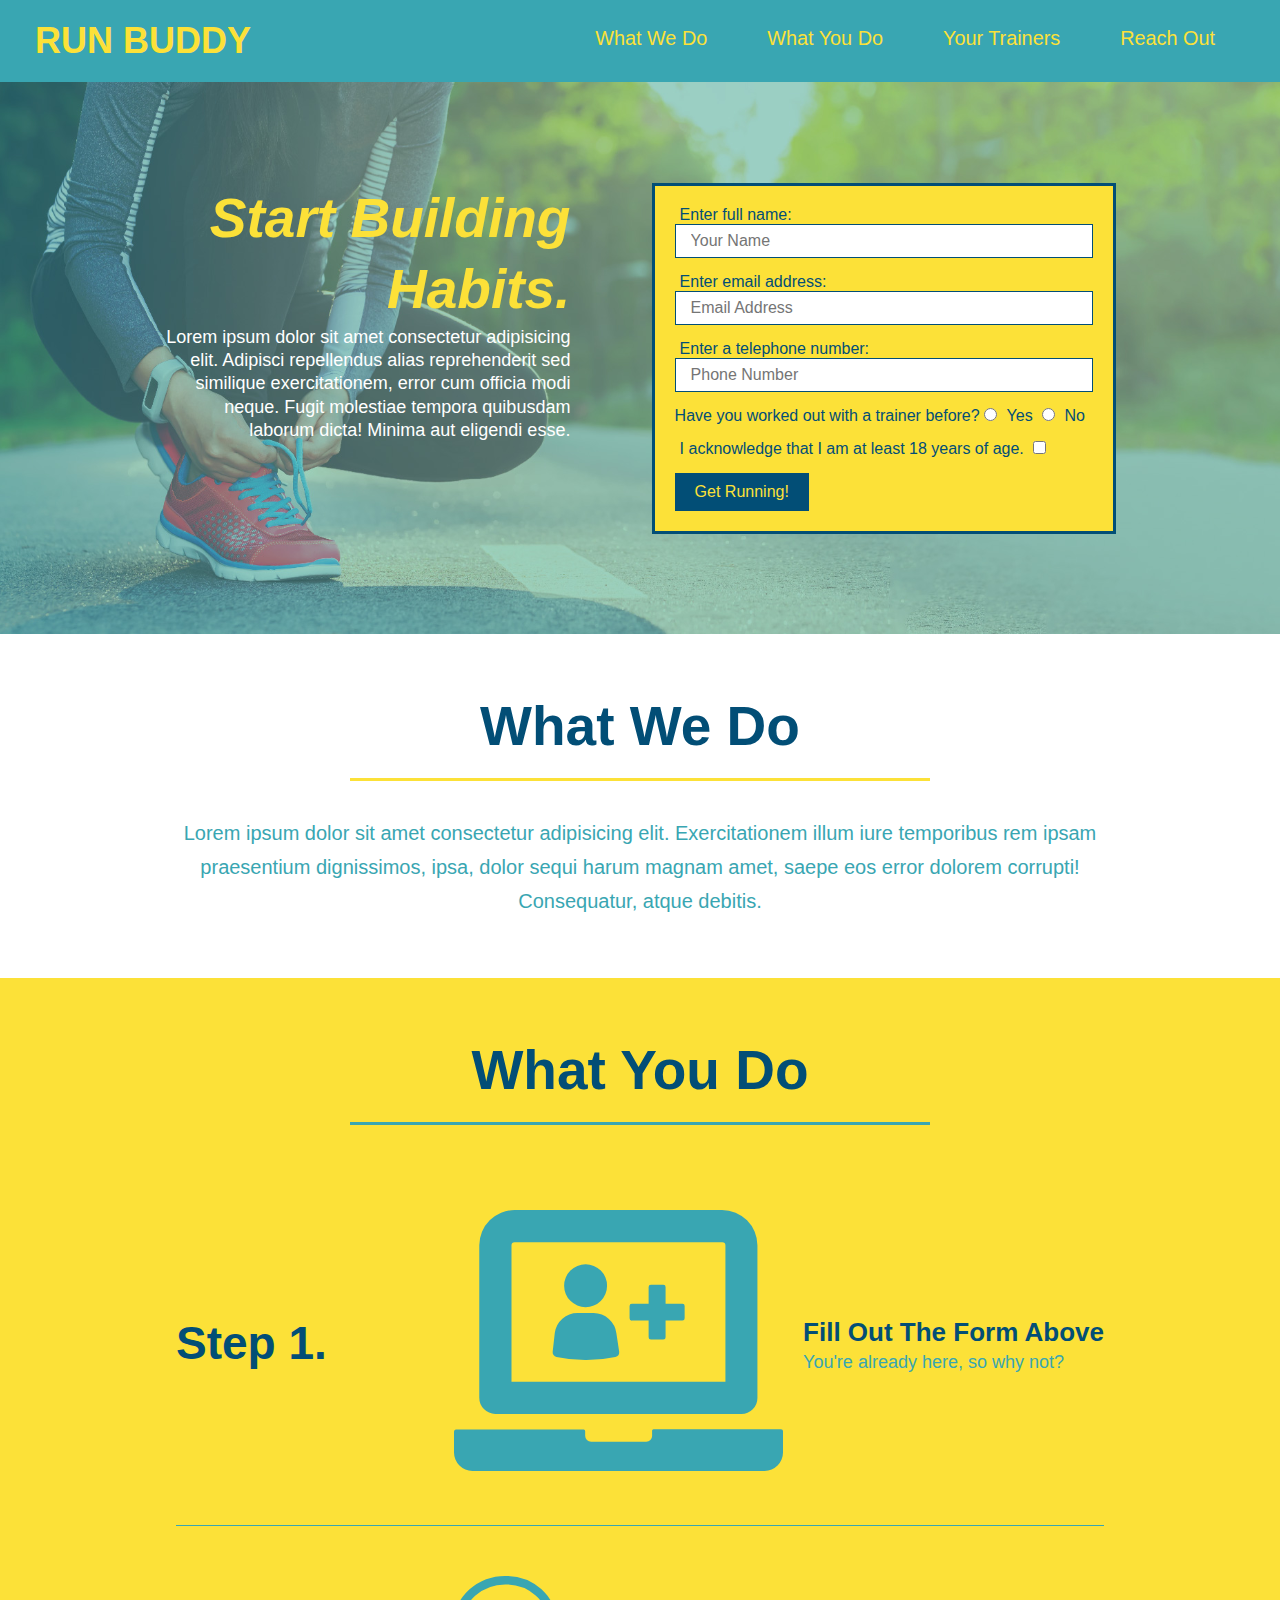
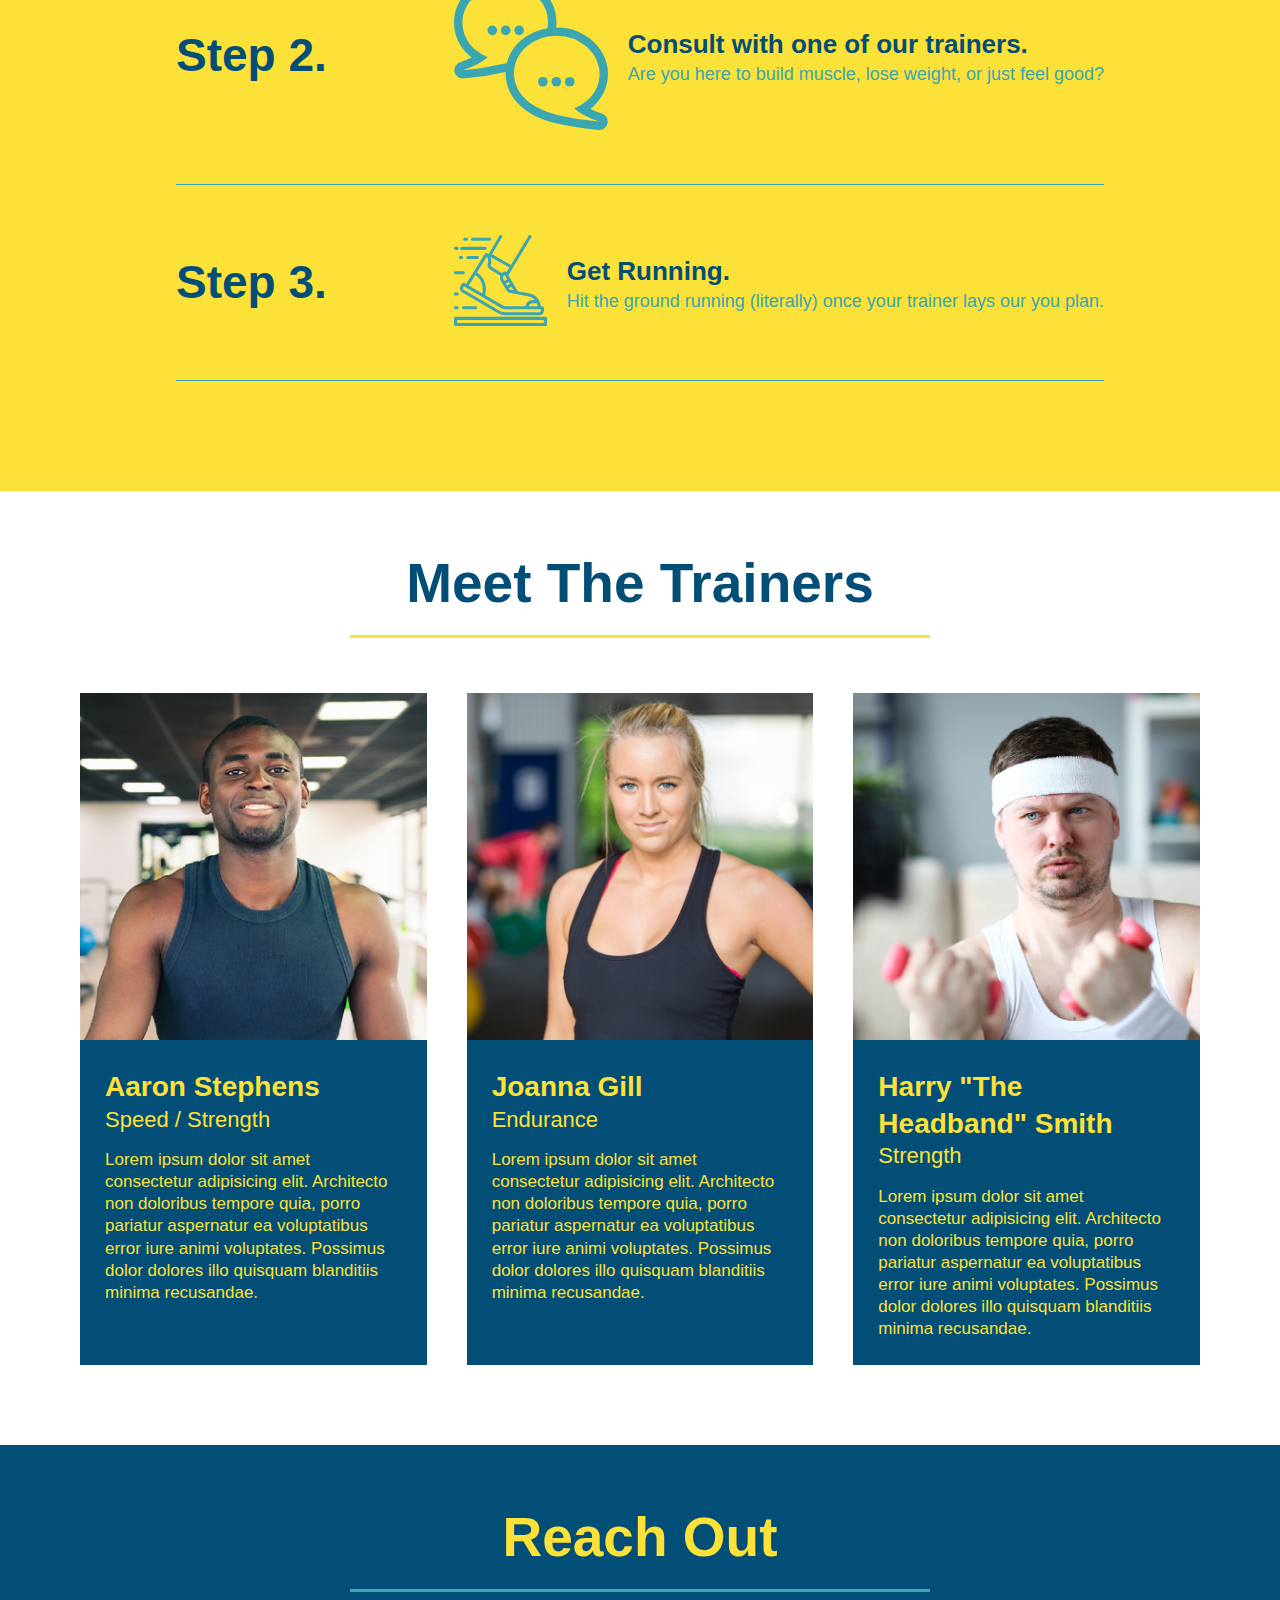
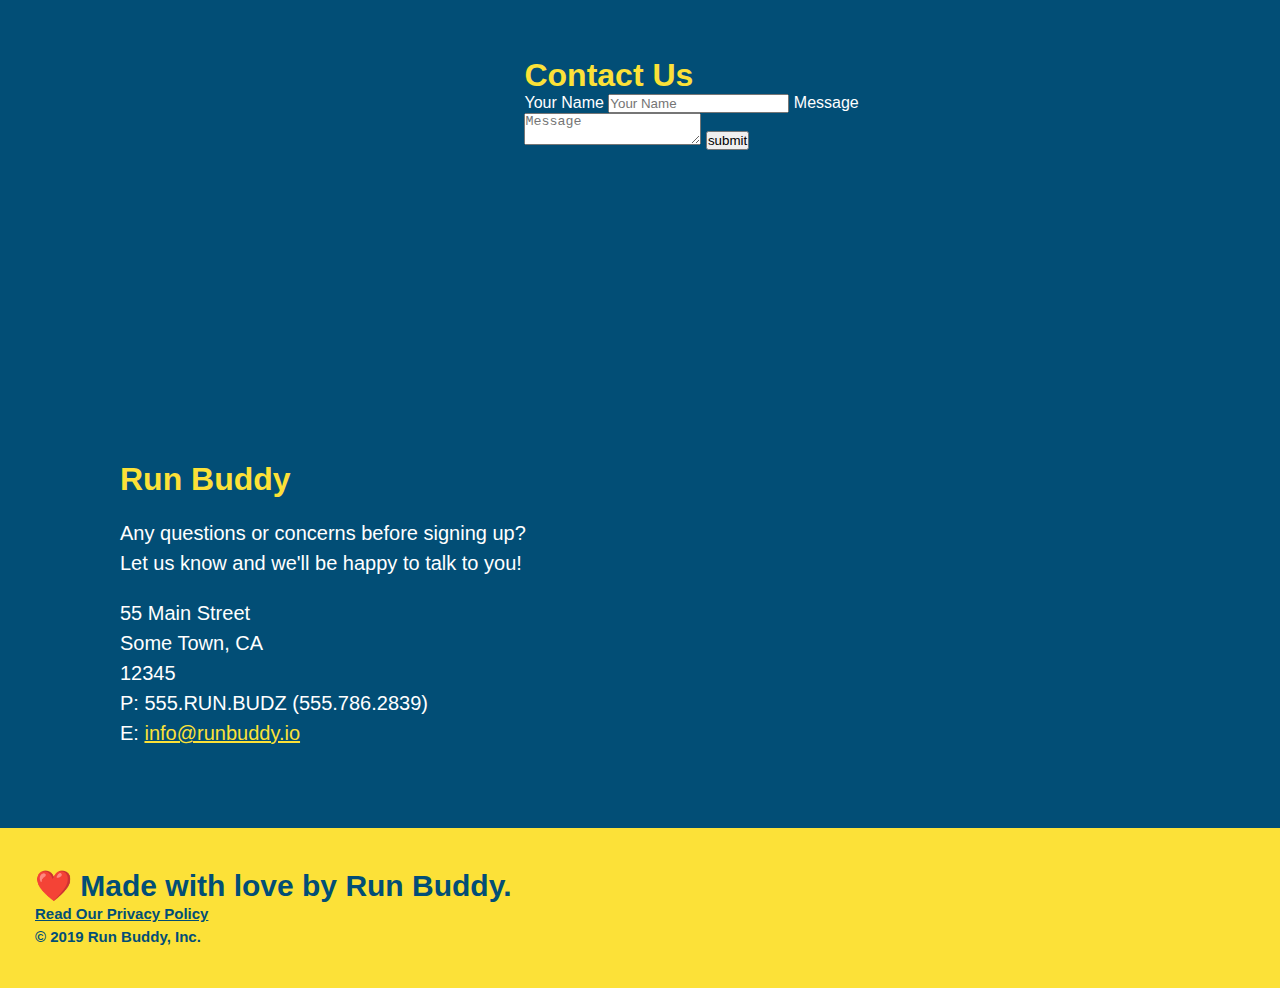
==== index.html @ 72c44dd0 "add flexbox to trainers" ====
<!DOCTYPE html>
<html lang="en">

<head>
    <link rel="stylesheet" href="./assets/css/style.css" />
    <meta charset="UTF-8" />
    <title>Run Buddy</title>
</head>

<body>
    <!-- navigation -->
    <header>
        <h1>
            <a href="/">RUN BUDDY</a>
        </h1>
        <nav>
            <!-- Unorderd list element -->
            <ul>
                <!-- List item elemtent -->
                <li>
                    <!-- Anchor element -->
                    <a href="#what-we-do">What We Do</a>
                </li>
                <li>
                    <a href="#what-you-do">What You Do</a>
                </li>
                <li>
                    <a href="#your-trainers">Your Trainers</a>
                </li>
                <li>
                    <a href="#reach-out">Reach Out</a>
                </li>
            </ul>
        </nav>
    </header>
    <!-- hero/jumbotron -->
    <section class="hero">
        <div class="hero-cta">
            <h2>Start Building Habits.</h2>
            <p>Lorem ipsum dolor sit amet consectetur adipisicing elit. Adipisci repellendus alias reprehenderit sed
                similique exercitationem, error cum officia modi neque. Fugit molestiae tempora quibusdam laborum dicta!
                Minima aut eligendi esse.</p>
        </div>
        <div class="hero-form">
        <form>
            <label for="name">Enter full name:</label>
            <input type="text" placeholder="Your Name" name="name" id="name" class="form-input">
            <label for="email">Enter email address:</label>
            <input type="email" placeholder="Email Address" name="email" id="email" class="form-input">
            <label for="phone">Enter a telephone number:</label>
            <input type="tel" placeholder="Phone Number" name="phone" id="phone" class="form-input">
            <p>
                Have you worked out with a trainer before?
                <input type="radio" name="trainer-confirm" id="trainer-yes">
                <label for="trainer-yes">Yes</label>
                <input type="radio" name="trainer-confirm" id="trainer-no">
                <label for="trainer-no">No</label>
            </p>
            <p>
                <label for="age-consent">
                    I acknowledge that I am at least 18 years of age.
                </label>
                <input type="checkbox" id="age-consent" name="age-consent">
            </p>
            <button type="submit">
                Get Running!
            </button>
        </form>
        </div>

    </section>
    <!-- end hero -->

    <!-- "what we do" section -->
    <section id="what-we-do" class="intro">
       <div class="flex-row"> 
        <h2 class="section-title primary-border">What We Do </h2>
    </div>
    <div class="flex-row">
        <p>
            Lorem ipsum dolor sit amet consectetur adipisicing elit. Exercitationem illum iure temporibus rem ipsam
            praesentium dignissimos, ipsa, dolor sequi harum magnam amet, saepe eos error dolorem corrupti! Consequatur,
            atque debitis.
        </p>
        </div>
    </section>

    <!-- "what you do" section -->
    <section id="what-you-do" class="steps">
        <div class="flex-row">
        <h2 class="section-title secondary-border">What You Do</h2>
    </div>
        <div class="step">
            <h3>Step 1.</h3>
            <div class="step-info"> 
                <div class="step-img">
                <img src="./assets/images/step-1.svg" alt="">  
                </div>
                <div class="step-text">
                    <h4>Fill Out The Form Above</h4>
                    <p>You're already here, so why not?</p>
                </div>
            </div>
        </div>
        <div class="step">
            <h3>Step 2.</h3>
            <div class="step-info"> 
                <div class="step-img">
                <img src="./assets/images/step-2.svg" alt="">  
                </div>
                <div class="step-text">
                    <h4>Consult with one of our trainers.</h4>
                    <p>Are you here to build muscle, lose weight, or just feel good?</p>
                </div>
            </div>
        </div>
        <div class="step">
            <h3>Step 3.</h3>
            <div class="step-info"> 
                <div class="step-img">
                <img src="./assets/images/step-3.svg" alt="">  
                </div>
                <div class="step-text">
                    <h4>Get Running.</h4>
                    <p>Hit the ground running (literally) once your trainer lays our you plan.</p>
                </div>
            </div>
        </div>
    </section>

    <!-- "meet the trainers" section -->
    <section id="your-trainers">
        <div class="flex-row">
        <h2 class="section-title primary-border">
            Meet The Trainers
        </h2>
     </div>
     <div class="trainers">
        <article class="trainer">
            <img src="./assets/images/trainer-1.jpg" alt="Aaron Stephens in his workout clothes, ready to pump iron.">
            <div class="trainer-bio">
                <h3 class="trainer-name">Aaron Stephens</h3>
                <h4 class="trainer-role">Speed / Strength</h4>
                <p>
                    Lorem ipsum dolor sit amet consectetur adipisicing elit. Architecto non doloribus tempore quia,
                    porro pariatur aspernatur ea voluptatibus error iure animi voluptates. Possimus dolor dolores illo
                    quisquam blanditiis minima recusandae.
                </p>
            </div>

        </article>
        <article class="trainer">
            <img src="./assets/images/trainer-2.jpg" alt="Joanna Gill cooling off after a workout.">
            <div class="trainer-bio">
                <h3 class="trainer-name">Joanna Gill</h3>
                <h4 class="trainer-role">Endurance</h4>
                <p>
                    Lorem ipsum dolor sit amet consectetur adipisicing elit. Architecto non doloribus tempore quia,
                    porro pariatur aspernatur ea voluptatibus error iure animi voluptates. Possimus dolor dolores illo
                    quisquam blanditiis minima recusandae.
                </p>
            </div>
        </article>
        <article class="trainer">
            <img src="./assets/images/trainer-3.jpg"
                alt="Harry Smith wearing a headband and lifting comically small pink weights.">
            <div class="trainer-bio">
                <h3 class="trainer-name">Harry "The Headband" Smith</h3>
                <h4 class="trainer-role">Strength</h4>
                <p>
                    Lorem ipsum dolor sit amet consectetur adipisicing elit. Architecto non doloribus tempore quia,
                    porro pariatur aspernatur ea voluptatibus error iure animi voluptates. Possimus dolor dolores illo
                    quisquam blanditiis minima recusandae.
                </p>
            </div>

        </article>
        </div>
    </section>

    <!-- "Reach Out" Section -->
    <section id="reach-out" class="contact">
        <div class="flex-row">
        <h2 class="section-title secondary-border"> Reach Out </h2>
        </div>
        <div class="contact-info">
            <iframe
                src="https://www.google.com/maps/embed?pb=!1m18!1m12!1m3!1d3923.063155731191!2d-118.36839963110032!3d34.22583350919204!2m3!1f0!2f0!3f0!3m2!1i1024!2i768!4f13.1!3m3!1m2!1s0x80c2946b8de477bf%3A0xb44c5536cdf8b899!2s10746%20New%20Haven%20St%2C%20Sun%20Valley%2C%20CA%2091352!5e0!3m2!1sen!2sus!4v1602183677340!5m2!1sen!2sus"
                frameborder="0" style="border:0;" allowfullscreen="">
            </iframe>
            <div class="contact-form">
                <h3>Contact Us</h3>
                <form>
                    <label for="contact-name">Your Name</label>
                    <input type="text" id="contact-name" placeholder="Your Name">

                    <label for="contact-message">Message</label>
                    <textarea  id="contact-message" placeholder="Message"></textarea>

                    <button type="submit">submit</button>
                </form>
            </div>
            <div>
                <h3>Run Buddy</h3>
                <p>Any questions or concerns before signing up? <br />
                    Let us know and we'll be happy to talk to you!
                </p>
                <address>
                    55 Main Street <br />
                    Some Town, CA <br />
                    12345 <br />
                    P: 555.RUN.BUDZ (555.786.2839)<br />
                    E: <a href="mailto:info@runbuddy.io">info@runbuddy.io</a>
                </address>
            </div>
        </div>
    </section>

    <!-- footer -->
    <footer>
        <h2>
            ❤️ Made with love by Run Buddy.
            <div>
                <a href="./privacy-policy.html">Read Our Privacy Policy</a><br />
                &copy; 2019 Run Buddy, Inc.
            </div>
        </h2>
    </footer>
</body>

</html>
---- assets/css/style.css ----
* {
    margin: 0;
    padding: 0;
    box-sizing: border-box;
}

body {
    /* more on this crazy alphanumerical value in a minute! */
    color: #39a6b2;
    font-family: Helvetica, Arial, sans-serif;
  }
  /* apply styles to <header> */
header {
    padding: 20px 35px;
    background-color: #39a6b2;
    display: flex;
    justify-content: space-between;
    flex-wrap: wrap;
  }
  header h1 {
    font-weight: bold;
    font-size: 36px;
    color: #fce138;
    margin: 0;
  }
  
  header a {
      text-decoration: none;
    color: #fce138;
  }
  header nav {
    margin: 7px 0;
  }
  header nav ul {
      display: flex;
      flex-wrap: wrap;
      justify-content: space-between;
      align-items: center;
      list-style: none;

  }

  header nav ul li a {
      margin: 0 30px;
      font-weight: lighter;
      font-size: 1.55vw;
  }

  footer {
      background: #fce138;
      width: 100%;
      padding: 40px 35px;
      display: flex;
      justify-content: space-between;
      flex-wrap: wrap;
  }

  footer h2 {
      color: #024e76;
      font-size: 30px;
      margin: 0;
  }

  footer div {
      line-height: 1.5;
      font-size: 15px;
  }

  footer a {
      color: #024e76;
  }

  section {
      padding: 60px;
  }

  .section-title {
      font-size: 55px;
      color: #024e76;
      border-bottom: 3px solid;
      padding-bottom: 20px;
      text-align: center;
      margin: 0 auto 35px auto;
      width: 50%;
  }

  .primary-border {
      border-color: #fce138;
  }

  .secondary-border {
      border-color: #39a6b2;
  }

  /* Hero Style Start */
  .hero {
      background-image: url("../images/hero-bg.jpg");
      background-size: cover;
      background-position: center;
      display: flex;
      justify-content: center;
      flex-wrap: wrap;
      
  }
  .hero-cta {
      width: 35%;
      text-align: right;
      margin: 3.5%;
      color: #fff;
      font-size: 18px;
      line-height: 1.3;

}
.hero-cta h2 {
    font-style: italic;
    font-size: 55px;
    color: #fce138;
}
  .hero-form {
      color: #024e76;
      background-color: #fce138;
      padding: 20px;
      border: solid 3px #024e76;
      width: 40%;
      margin: 3.5%;
    
  }

  .hero-form h3 {
    font-size: 24px;
    margin: 0;
}

    .hero-form p { 
        margin: 5px 0 15px 0;

}

    .form-input {
        border: 1px solid #024e76;
        display: block;
        padding: 7px 15px;
        font-size: 16px;
        color: #024e76;
        width: 100%;
        margin-bottom: 15px;
    }

        .hero-form label {
            margin: 0 5px;
        }

        .hero-form button {
            color: #fce138;
            background-color: #024e76;
            border: none;
            padding: 10px 20px;
            font-size: 16px;
        }
  /* Hero Style End */

  /* Intro Style Start */


 .intro p {
     line-height: 1.7;
     color: #39a6b2;
     width: 80%;
     font-size: 20px;
     margin: 0 auto;
     text-align: center;
 }

 /* Intro Style End */
 /* Steps Style Start */

 .step {
     margin: 50px auto;
     padding-bottom: 50px;
     width: 80%;
     border-bottom: 1px solid #39a6b2;
     display: flex;
     flex-wrap: wrap;
     align-items: center;
     justify-content: space-between;
 }


 .steps {
     background: #fce138;
 }


 .step h3 {
     color: #024e76;
     font-size: 46px;
     flex: 1 30%;
 }

 .step-info {
     flex: 2 70%;
     display: flex;
     flex-wrap: wrap;
     align-items: center;
 }

 .step-img {
     flex: 1 12%;
     margin-right: 20px;
 }

 .step-img img {
     max-width: 100%;
 }

 .step-text p {
     color: #39a6b2;
     font-size: 18px;
     flex: 12;
 }

 .step-text h4 {
     font-size: 26px;
     line-height: 1.5;
     color: #024e76;
 }

 /* Trainers Style Start */
 
 .trainers {
     width: 100%;
     margin: 0 auto;
     display: flex;
     flex-wrap: wrap;
     justify-content: space-around;
 }
 .trainer {
     margin: 20px;
     background: #024e76;
     color: #fce138;
     flex: 1;
 }

 .trainer img {
     width: 100%;
     overflow: auto;
 }

 .trainer-bio {
     padding: 25px;
     overflow: auto;
     line-height: 1.3;

 }

 .trainer-bio h3 {
     font-size: 28px;

 }

 .trainer-bio h4 {
     font-weight: lighter;
     font-size: 22px;
     margin-bottom: 15px;
 }

 .trainer-bio p {
     font-size: 17px;
 }
/* Trainer End */
 /* Contact Info Start */

 .contact {
     background: #024e76;
 }

 .contact h2 {
     color: #fce138;
 }

 .contact-info iframe {
    width: 400px;
    height: 400px;
  }
  
  .contact-info div {
    width: 410px;
    display: inline-block;
    vertical-align: top;
    text-align: left;
    margin: 30px 0 0 60px;
    color: white;
  }

  .contact-info h3 {
    color: #fce138;
    font-size: 32px;
  }
  
  .contact-info p, .contact-info address {
    margin: 20px 0;
    line-height: 1.5;
    font-size: 20px;
    font-style: normal;
  }
  
  .contact-info a {
    color: #fce138;
  }
  
/* Contact Style End */


.text-left {
    text-align: left;
}

.text-right {
    text-align: right;
}

.flex-row {
    display: flex;
}
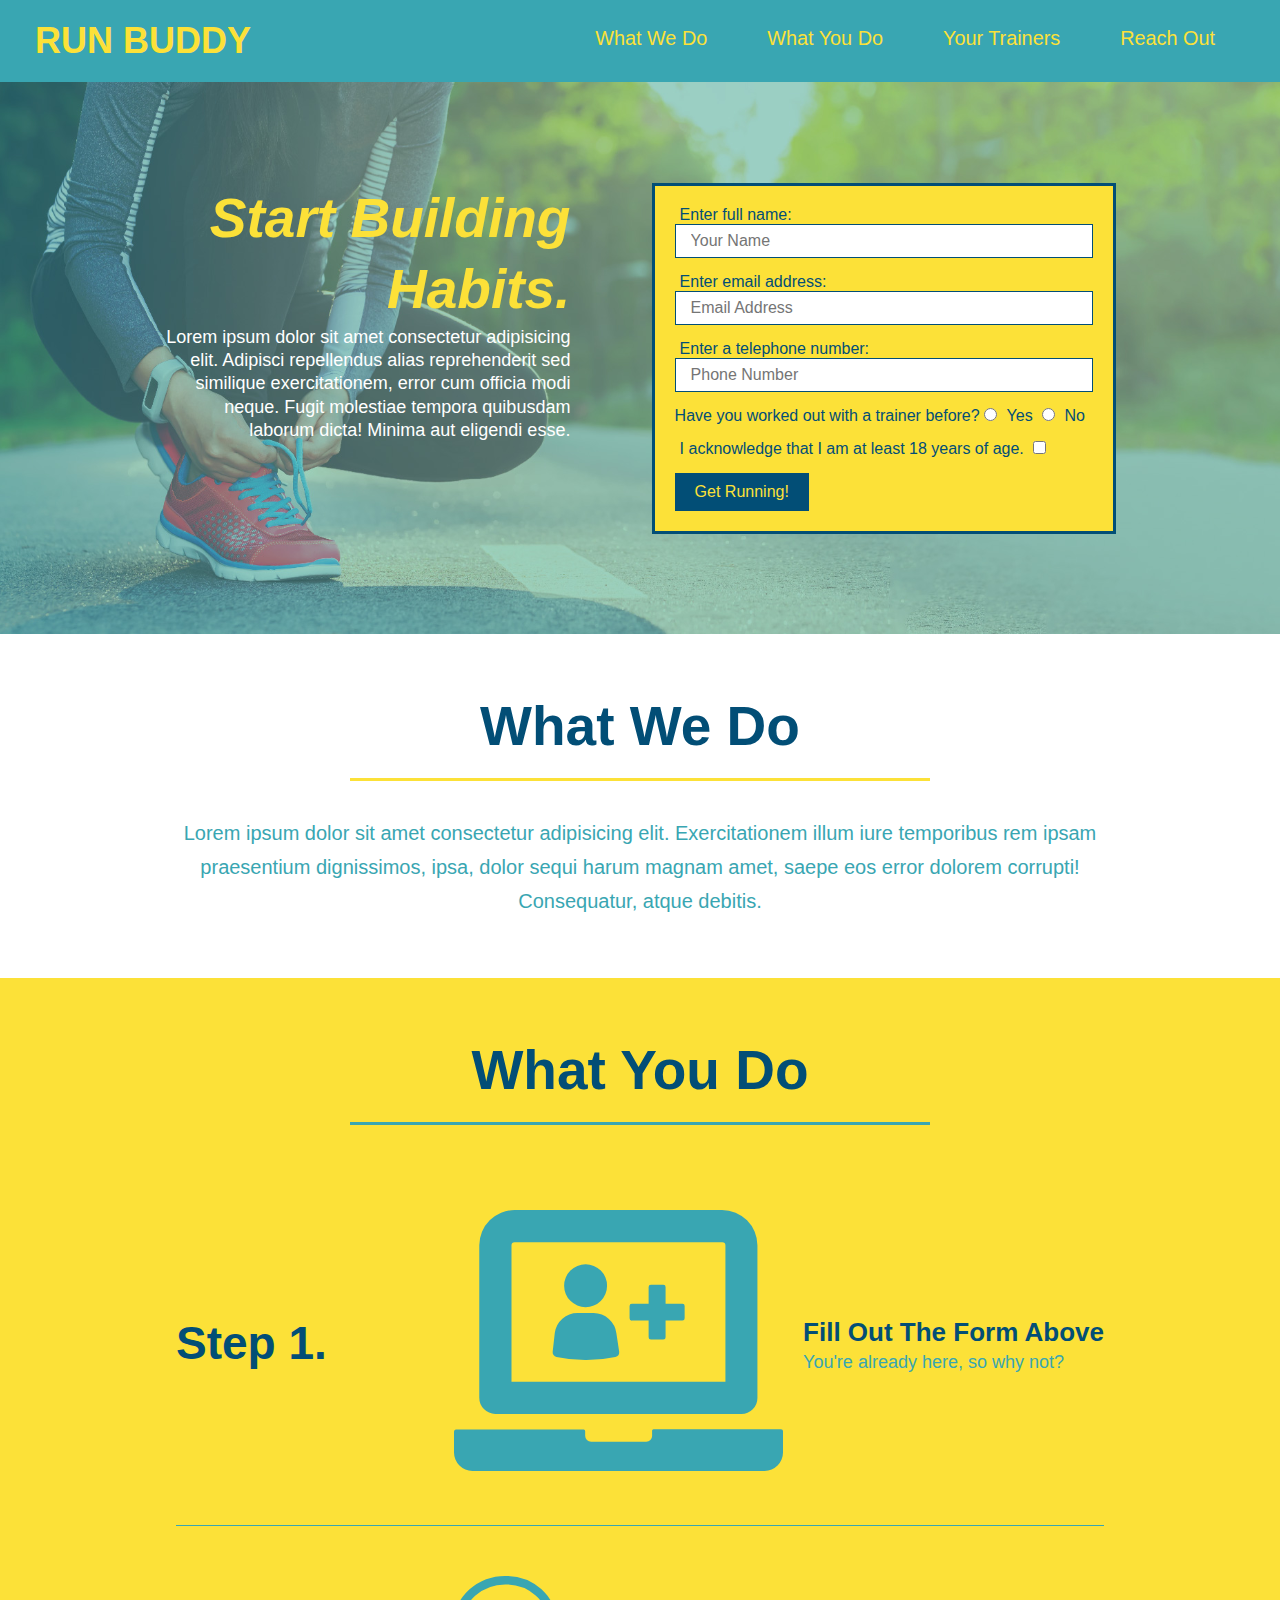
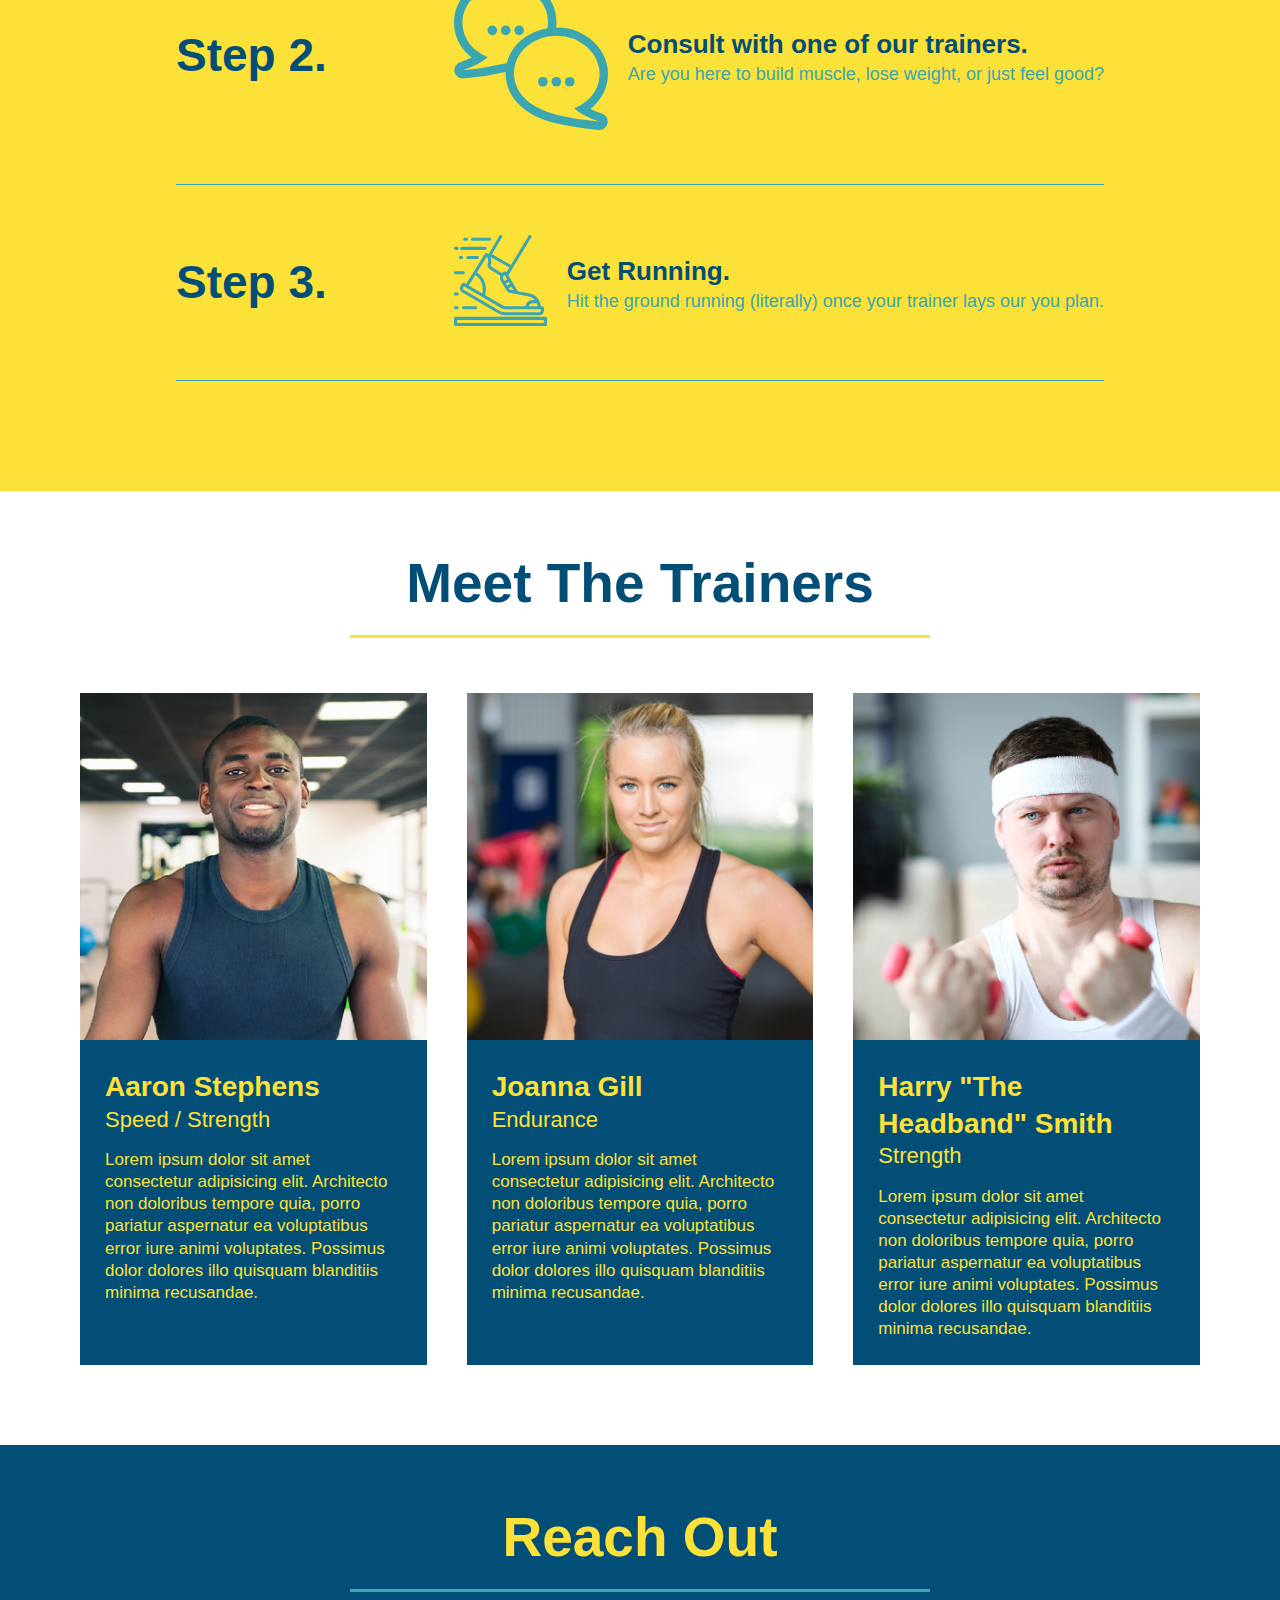
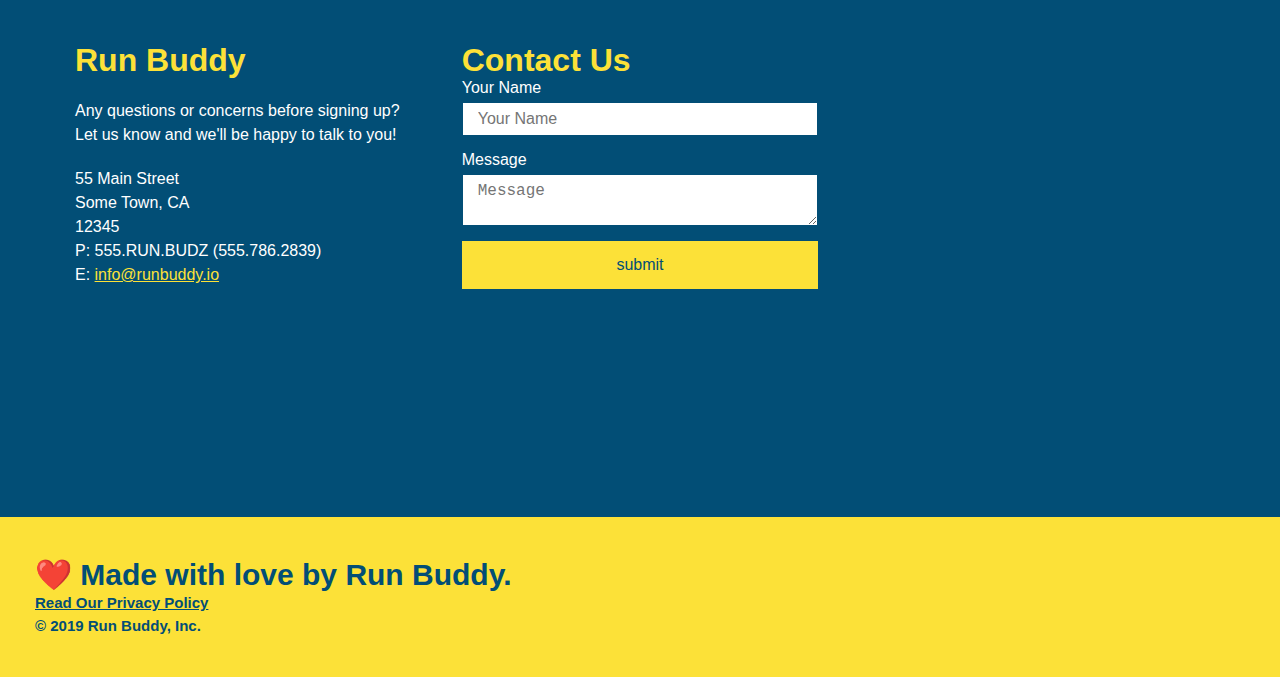
==== commit f5f3988f: "add flexbox to reach out section" ====
--- a/index.html
+++ b/index.html
@@ -42,30 +42,30 @@
                 Minima aut eligendi esse.</p>
         </div>
         <div class="hero-form">
-        <form>
-            <label for="name">Enter full name:</label>
-            <input type="text" placeholder="Your Name" name="name" id="name" class="form-input">
-            <label for="email">Enter email address:</label>
-            <input type="email" placeholder="Email Address" name="email" id="email" class="form-input">
-            <label for="phone">Enter a telephone number:</label>
-            <input type="tel" placeholder="Phone Number" name="phone" id="phone" class="form-input">
-            <p>
-                Have you worked out with a trainer before?
-                <input type="radio" name="trainer-confirm" id="trainer-yes">
-                <label for="trainer-yes">Yes</label>
-                <input type="radio" name="trainer-confirm" id="trainer-no">
-                <label for="trainer-no">No</label>
-            </p>
-            <p>
-                <label for="age-consent">
-                    I acknowledge that I am at least 18 years of age.
-                </label>
-                <input type="checkbox" id="age-consent" name="age-consent">
-            </p>
-            <button type="submit">
-                Get Running!
-            </button>
-        </form>
+            <form>
+                <label for="name">Enter full name:</label>
+                <input type="text" placeholder="Your Name" name="name" id="name" class="form-input">
+                <label for="email">Enter email address:</label>
+                <input type="email" placeholder="Email Address" name="email" id="email" class="form-input">
+                <label for="phone">Enter a telephone number:</label>
+                <input type="tel" placeholder="Phone Number" name="phone" id="phone" class="form-input">
+                <p>
+                    Have you worked out with a trainer before?
+                    <input type="radio" name="trainer-confirm" id="trainer-yes">
+                    <label for="trainer-yes">Yes</label>
+                    <input type="radio" name="trainer-confirm" id="trainer-no">
+                    <label for="trainer-no">No</label>
+                </p>
+                <p>
+                    <label for="age-consent">
+                        I acknowledge that I am at least 18 years of age.
+                    </label>
+                    <input type="checkbox" id="age-consent" name="age-consent">
+                </p>
+                <button type="submit">
+                    Get Running!
+                </button>
+            </form>
         </div>
 
     </section>
@@ -73,28 +73,29 @@
 
     <!-- "what we do" section -->
     <section id="what-we-do" class="intro">
-       <div class="flex-row"> 
-        <h2 class="section-title primary-border">What We Do </h2>
-    </div>
-    <div class="flex-row">
-        <p>
-            Lorem ipsum dolor sit amet consectetur adipisicing elit. Exercitationem illum iure temporibus rem ipsam
-            praesentium dignissimos, ipsa, dolor sequi harum magnam amet, saepe eos error dolorem corrupti! Consequatur,
-            atque debitis.
-        </p>
+        <div class="flex-row">
+            <h2 class="section-title primary-border">What We Do </h2>
+        </div>
+        <div class="flex-row">
+            <p>
+                Lorem ipsum dolor sit amet consectetur adipisicing elit. Exercitationem illum iure temporibus rem ipsam
+                praesentium dignissimos, ipsa, dolor sequi harum magnam amet, saepe eos error dolorem corrupti!
+                Consequatur,
+                atque debitis.
+            </p>
         </div>
     </section>
 
     <!-- "what you do" section -->
     <section id="what-you-do" class="steps">
         <div class="flex-row">
-        <h2 class="section-title secondary-border">What You Do</h2>
-    </div>
+            <h2 class="section-title secondary-border">What You Do</h2>
+        </div>
         <div class="step">
             <h3>Step 1.</h3>
-            <div class="step-info"> 
+            <div class="step-info">
                 <div class="step-img">
-                <img src="./assets/images/step-1.svg" alt="">  
+                    <img src="./assets/images/step-1.svg" alt="">
                 </div>
                 <div class="step-text">
                     <h4>Fill Out The Form Above</h4>
@@ -104,9 +105,9 @@
         </div>
         <div class="step">
             <h3>Step 2.</h3>
-            <div class="step-info"> 
+            <div class="step-info">
                 <div class="step-img">
-                <img src="./assets/images/step-2.svg" alt="">  
+                    <img src="./assets/images/step-2.svg" alt="">
                 </div>
                 <div class="step-text">
                     <h4>Consult with one of our trainers.</h4>
@@ -116,9 +117,9 @@
         </div>
         <div class="step">
             <h3>Step 3.</h3>
-            <div class="step-info"> 
+            <div class="step-info">
                 <div class="step-img">
-                <img src="./assets/images/step-3.svg" alt="">  
+                    <img src="./assets/images/step-3.svg" alt="">
                 </div>
                 <div class="step-text">
                     <h4>Get Running.</h4>
@@ -131,75 +132,63 @@
     <!-- "meet the trainers" section -->
     <section id="your-trainers">
         <div class="flex-row">
-        <h2 class="section-title primary-border">
-            Meet The Trainers
-        </h2>
-     </div>
-     <div class="trainers">
-        <article class="trainer">
-            <img src="./assets/images/trainer-1.jpg" alt="Aaron Stephens in his workout clothes, ready to pump iron.">
-            <div class="trainer-bio">
-                <h3 class="trainer-name">Aaron Stephens</h3>
-                <h4 class="trainer-role">Speed / Strength</h4>
-                <p>
-                    Lorem ipsum dolor sit amet consectetur adipisicing elit. Architecto non doloribus tempore quia,
-                    porro pariatur aspernatur ea voluptatibus error iure animi voluptates. Possimus dolor dolores illo
-                    quisquam blanditiis minima recusandae.
-                </p>
-            </div>
-
-        </article>
-        <article class="trainer">
-            <img src="./assets/images/trainer-2.jpg" alt="Joanna Gill cooling off after a workout.">
-            <div class="trainer-bio">
-                <h3 class="trainer-name">Joanna Gill</h3>
-                <h4 class="trainer-role">Endurance</h4>
-                <p>
-                    Lorem ipsum dolor sit amet consectetur adipisicing elit. Architecto non doloribus tempore quia,
-                    porro pariatur aspernatur ea voluptatibus error iure animi voluptates. Possimus dolor dolores illo
-                    quisquam blanditiis minima recusandae.
-                </p>
-            </div>
-        </article>
-        <article class="trainer">
-            <img src="./assets/images/trainer-3.jpg"
-                alt="Harry Smith wearing a headband and lifting comically small pink weights.">
-            <div class="trainer-bio">
-                <h3 class="trainer-name">Harry "The Headband" Smith</h3>
-                <h4 class="trainer-role">Strength</h4>
-                <p>
-                    Lorem ipsum dolor sit amet consectetur adipisicing elit. Architecto non doloribus tempore quia,
-                    porro pariatur aspernatur ea voluptatibus error iure animi voluptates. Possimus dolor dolores illo
-                    quisquam blanditiis minima recusandae.
-                </p>
-            </div>
-
-        </article>
+            <h2 class="section-title primary-border">
+                Meet The Trainers
+            </h2>
+        </div>
+        <div class="trainers">
+            <article class="trainer">
+                <img src="./assets/images/trainer-1.jpg"
+                    alt="Aaron Stephens in his workout clothes, ready to pump iron.">
+                <div class="trainer-bio">
+                    <h3 class="trainer-name">Aaron Stephens</h3>
+                    <h4 class="trainer-role">Speed / Strength</h4>
+                    <p>
+                        Lorem ipsum dolor sit amet consectetur adipisicing elit. Architecto non doloribus tempore quia,
+                        porro pariatur aspernatur ea voluptatibus error iure animi voluptates. Possimus dolor dolores
+                        illo
+                        quisquam blanditiis minima recusandae.
+                    </p>
+                </div>
+
+            </article>
+            <article class="trainer">
+                <img src="./assets/images/trainer-2.jpg" alt="Joanna Gill cooling off after a workout.">
+                <div class="trainer-bio">
+                    <h3 class="trainer-name">Joanna Gill</h3>
+                    <h4 class="trainer-role">Endurance</h4>
+                    <p>
+                        Lorem ipsum dolor sit amet consectetur adipisicing elit. Architecto non doloribus tempore quia,
+                        porro pariatur aspernatur ea voluptatibus error iure animi voluptates. Possimus dolor dolores
+                        illo
+                        quisquam blanditiis minima recusandae.
+                    </p>
+                </div>
+            </article>
+            <article class="trainer">
+                <img src="./assets/images/trainer-3.jpg"
+                    alt="Harry Smith wearing a headband and lifting comically small pink weights.">
+                <div class="trainer-bio">
+                    <h3 class="trainer-name">Harry "The Headband" Smith</h3>
+                    <h4 class="trainer-role">Strength</h4>
+                    <p>
+                        Lorem ipsum dolor sit amet consectetur adipisicing elit. Architecto non doloribus tempore quia,
+                        porro pariatur aspernatur ea voluptatibus error iure animi voluptates. Possimus dolor dolores
+                        illo
+                        quisquam blanditiis minima recusandae.
+                    </p>
+                </div>
+
+            </article>
         </div>
     </section>
 
     <!-- "Reach Out" Section -->
     <section id="reach-out" class="contact">
         <div class="flex-row">
-        <h2 class="section-title secondary-border"> Reach Out </h2>
+            <h2 class="section-title secondary-border"> Reach Out </h2>
         </div>
         <div class="contact-info">
-            <iframe
-                src="https://www.google.com/maps/embed?pb=!1m18!1m12!1m3!1d3923.063155731191!2d-118.36839963110032!3d34.22583350919204!2m3!1f0!2f0!3f0!3m2!1i1024!2i768!4f13.1!3m3!1m2!1s0x80c2946b8de477bf%3A0xb44c5536cdf8b899!2s10746%20New%20Haven%20St%2C%20Sun%20Valley%2C%20CA%2091352!5e0!3m2!1sen!2sus!4v1602183677340!5m2!1sen!2sus"
-                frameborder="0" style="border:0;" allowfullscreen="">
-            </iframe>
-            <div class="contact-form">
-                <h3>Contact Us</h3>
-                <form>
-                    <label for="contact-name">Your Name</label>
-                    <input type="text" id="contact-name" placeholder="Your Name">
-
-                    <label for="contact-message">Message</label>
-                    <textarea  id="contact-message" placeholder="Message"></textarea>
-
-                    <button type="submit">submit</button>
-                </form>
-            </div>
             <div>
                 <h3>Run Buddy</h3>
                 <p>Any questions or concerns before signing up? <br />
@@ -213,6 +202,22 @@
                     E: <a href="mailto:info@runbuddy.io">info@runbuddy.io</a>
                 </address>
             </div>
+            <div class="contact-form">
+                <h3>Contact Us</h3>
+                <form>
+                    <label for="contact-name">Your Name</label>
+                    <input type="text" id="contact-name" placeholder="Your Name">
+
+                    <label for="contact-message">Message</label>
+                    <textarea id="contact-message" placeholder="Message"></textarea>
+
+                    <button type="submit">submit</button>
+                </form>
+            </div>
+            <iframe
+                src="https://www.google.com/maps/embed?pb=!1m18!1m12!1m3!1d3923.063155731191!2d-118.36839963110032!3d34.22583350919204!2m3!1f0!2f0!3f0!3m2!1i1024!2i768!4f13.1!3m3!1m2!1s0x80c2946b8de477bf%3A0xb44c5536cdf8b899!2s10746%20New%20Haven%20St%2C%20Sun%20Valley%2C%20CA%2091352!5e0!3m2!1sen!2sus!4v1602183677340!5m2!1sen!2sus"
+                frameborder="0" style="border:0;" allowfullscreen="">
+            </iframe>
         </div>
     </section>
 
--- a/assets/css/style.css
+++ b/assets/css/style.css
@@ -278,17 +278,22 @@
      color: #fce138;
  }
 
+ .contact-info {
+     display: flex;
+     justify-content: space-between;
+     flex-wrap: wrap;
+ }
+
+ .contact-info > * {
+     flex: 1;
+     margin: 15px;
+ }
+
  .contact-info iframe {
-    width: 400px;
     height: 400px;
   }
   
   .contact-info div {
-    width: 410px;
-    display: inline-block;
-    vertical-align: top;
-    text-align: left;
-    margin: 30px 0 0 60px;
     color: white;
   }
 
@@ -300,7 +305,7 @@
   .contact-info p, .contact-info address {
     margin: 20px 0;
     line-height: 1.5;
-    font-size: 20px;
+    font-size: 16px;
     font-style: normal;
   }
   
@@ -308,6 +313,27 @@
     color: #fce138;
   }
   
+  .contact-form input, .contact-form textarea {
+      border: 1px solid #024e76;
+      display: block;
+      padding: 7px 15px;
+      font-size: 16px;
+      color: #024e76;
+      width: 100%;
+      margin-bottom: 15px;
+      margin-top: 5px;
+  }
+
+  .contact-form button {
+      width: 100%;
+      border: none;
+      background: #fce138;
+      color: #024e76;
+      text-align: center;
+      padding: 15px 0;
+      font-size: 16px;
+      
+  }
 /* Contact Style End */
 
 
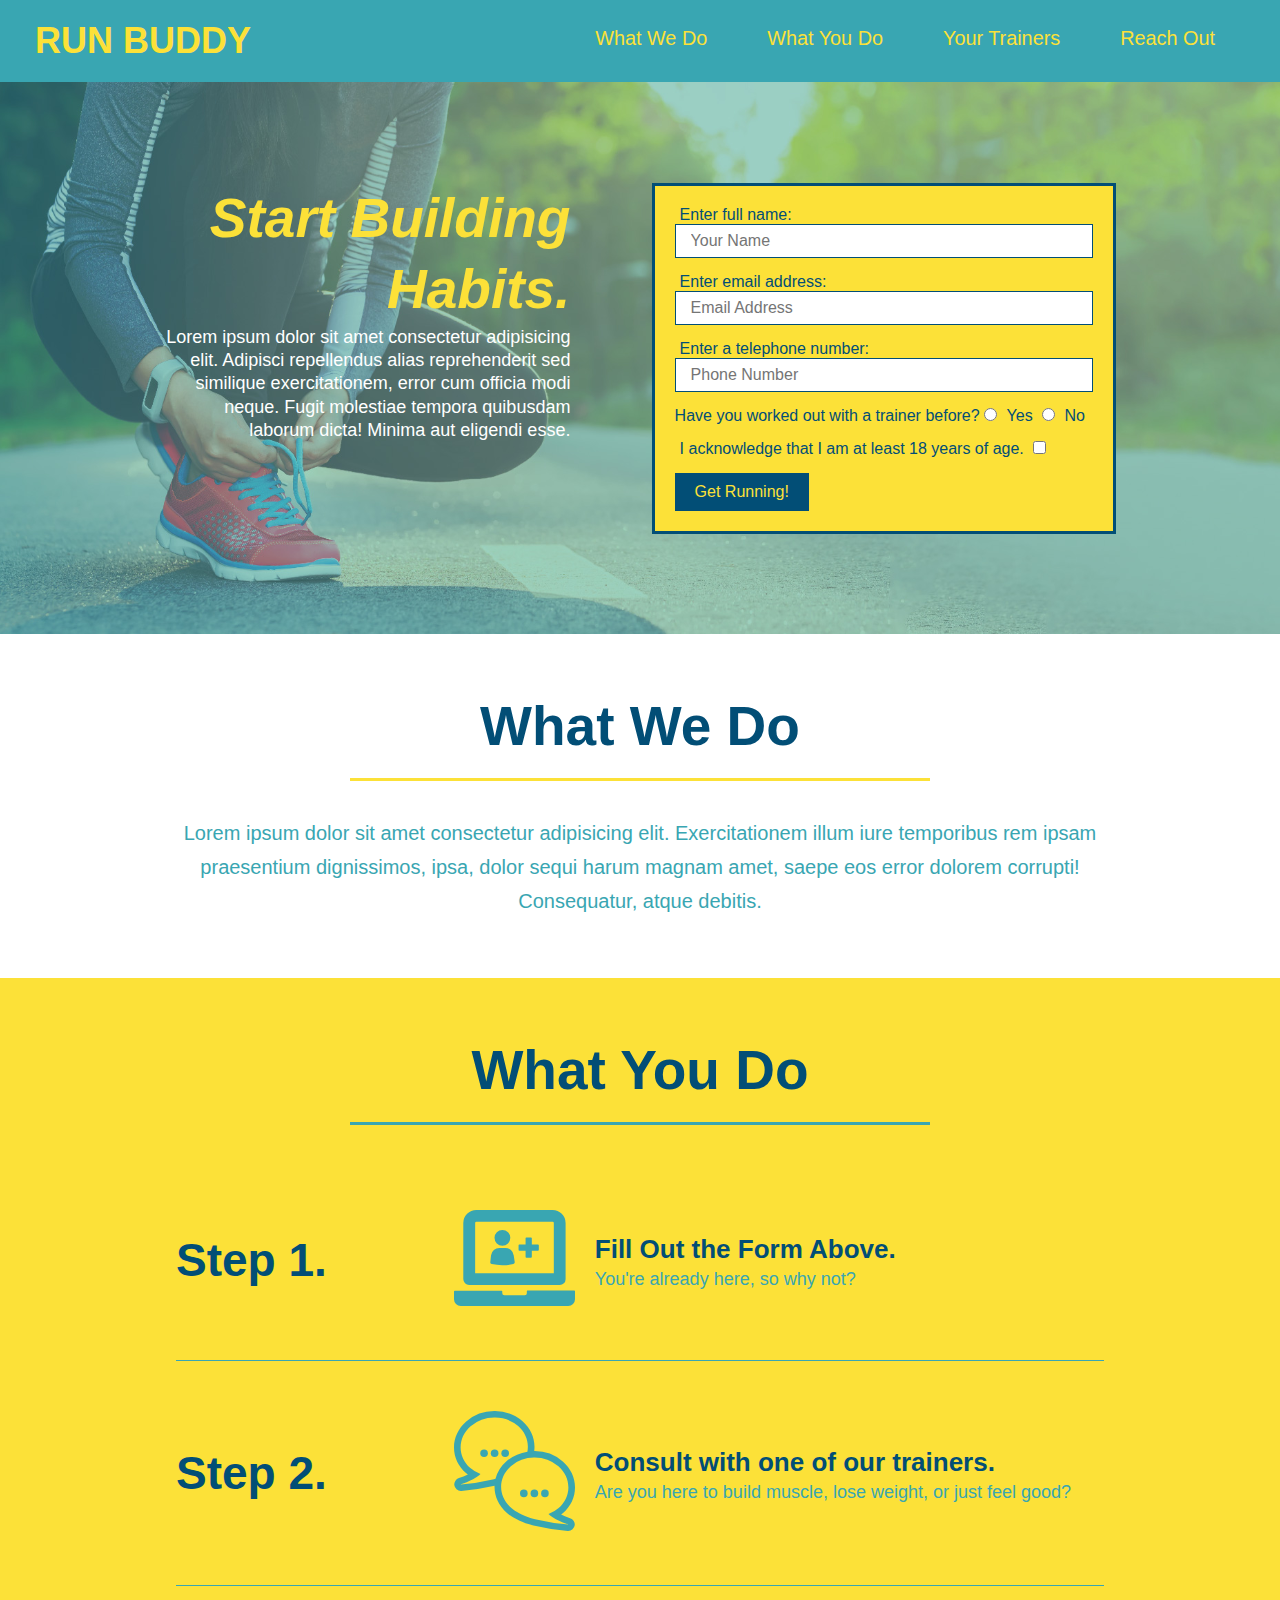
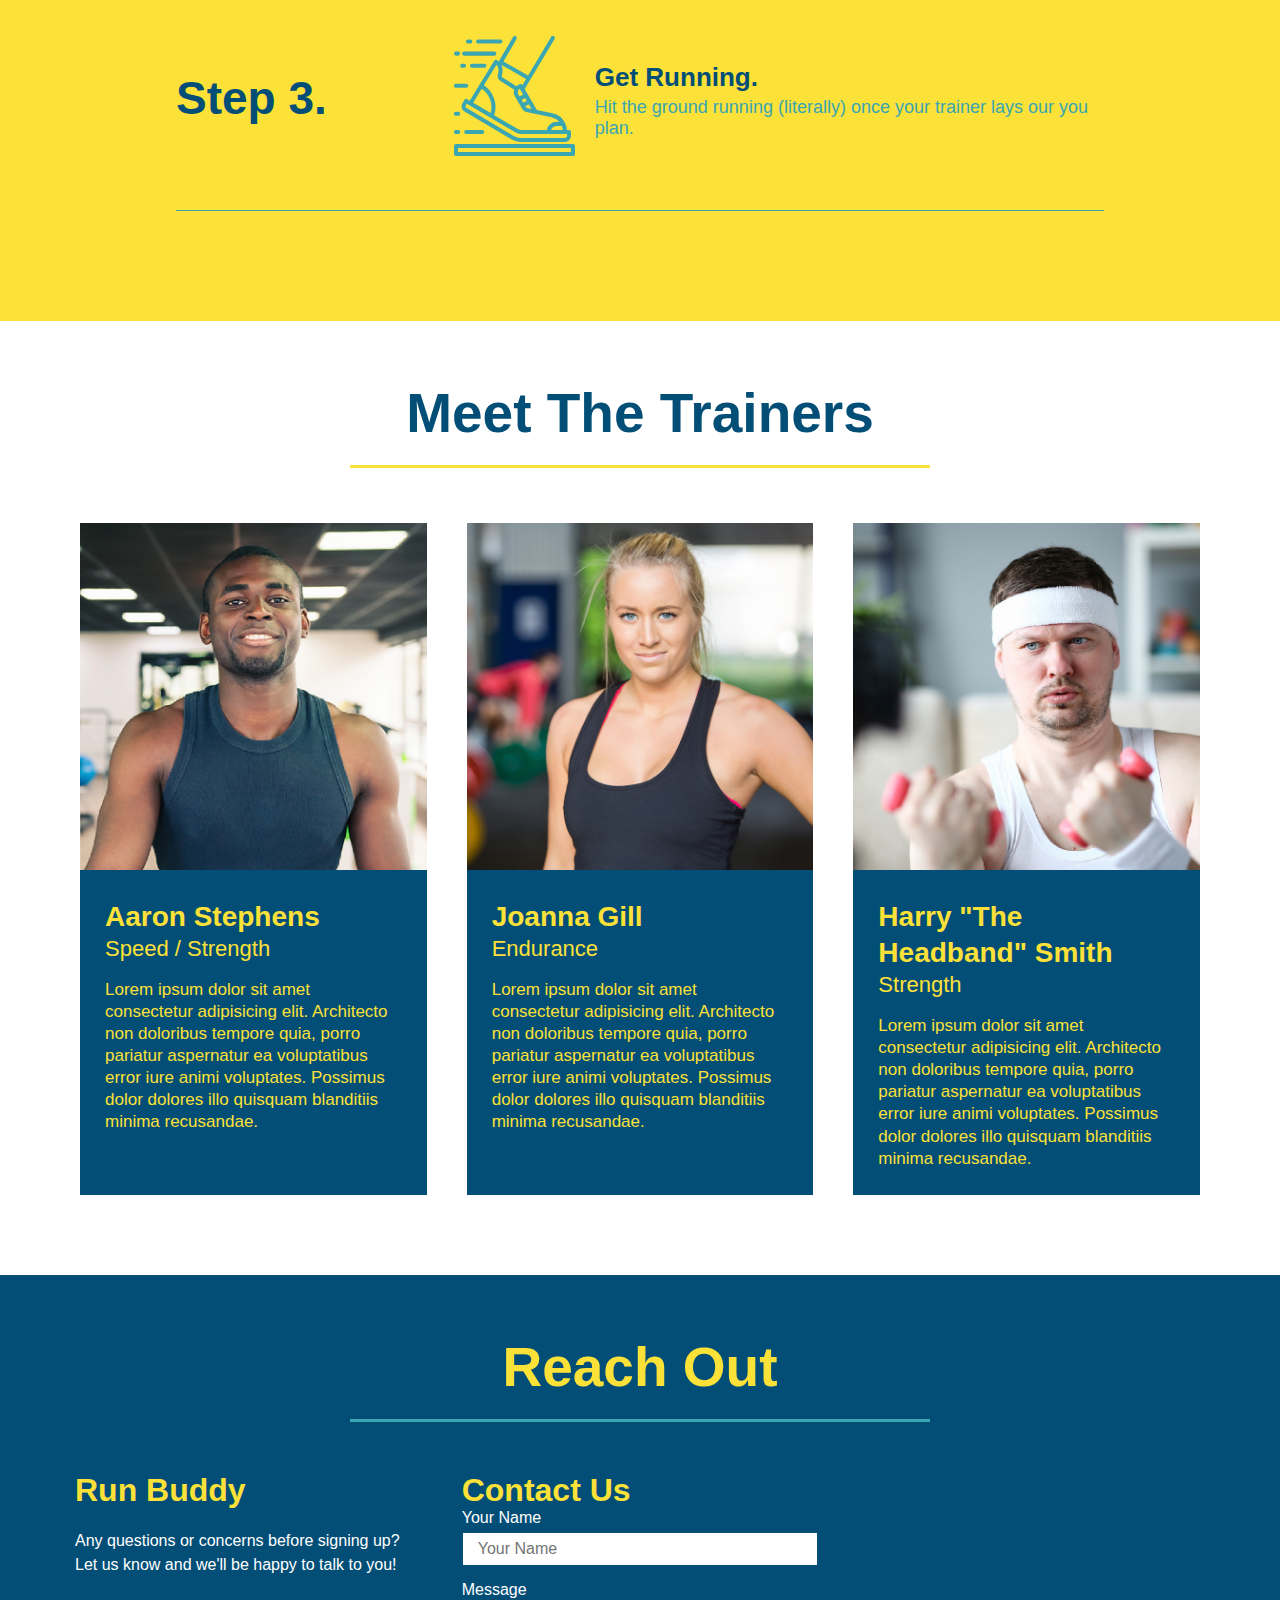
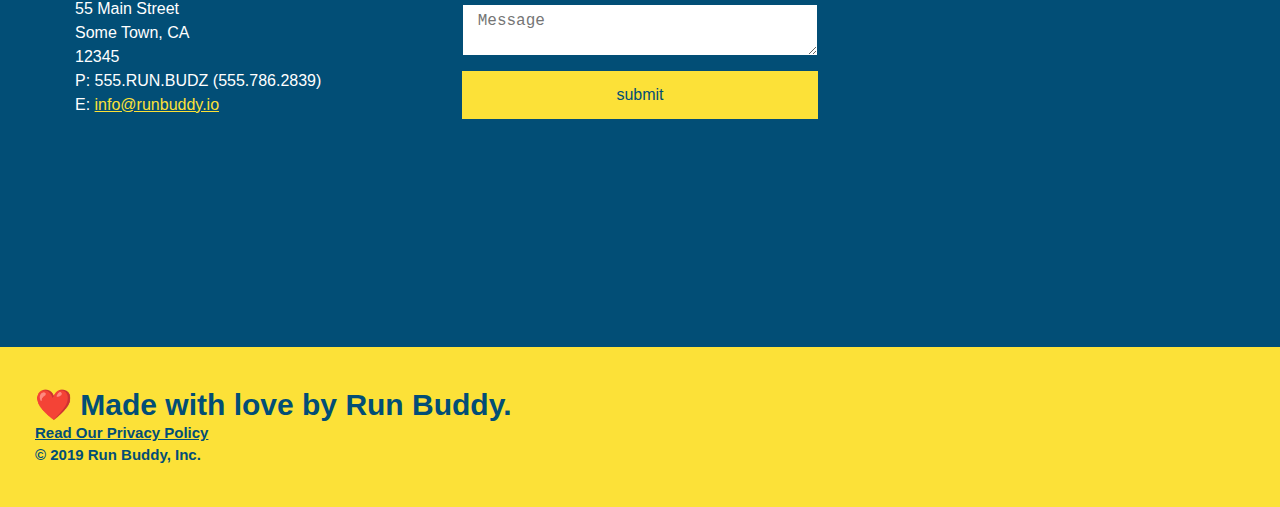
==== commit a1cb7a27: "added flexbox within steps" ====
--- a/index.html
+++ b/index.html
@@ -91,6 +91,7 @@
         <div class="flex-row">
             <h2 class="section-title secondary-border">What You Do</h2>
         </div>
+       
         <div class="step">
             <h3>Step 1.</h3>
             <div class="step-info">
@@ -98,7 +99,7 @@
                     <img src="./assets/images/step-1.svg" alt="">
                 </div>
                 <div class="step-text">
-                    <h4>Fill Out The Form Above</h4>
+                    <h4>Fill Out the Form Above.</h4>
                     <p>You're already here, so why not?</p>
                 </div>
             </div>
--- a/assets/css/style.css
+++ b/assets/css/style.css
@@ -209,10 +209,6 @@
      margin-right: 20px;
  }
 
- .step-img img {
-     max-width: 100%;
- }
-
  .step-text p {
      color: #39a6b2;
      font-size: 18px;
@@ -225,6 +221,10 @@
      color: #024e76;
  }
 
+ .step-text {
+     flex: 12;
+ }
+ 
  /* Trainers Style Start */
  
  .trainers {
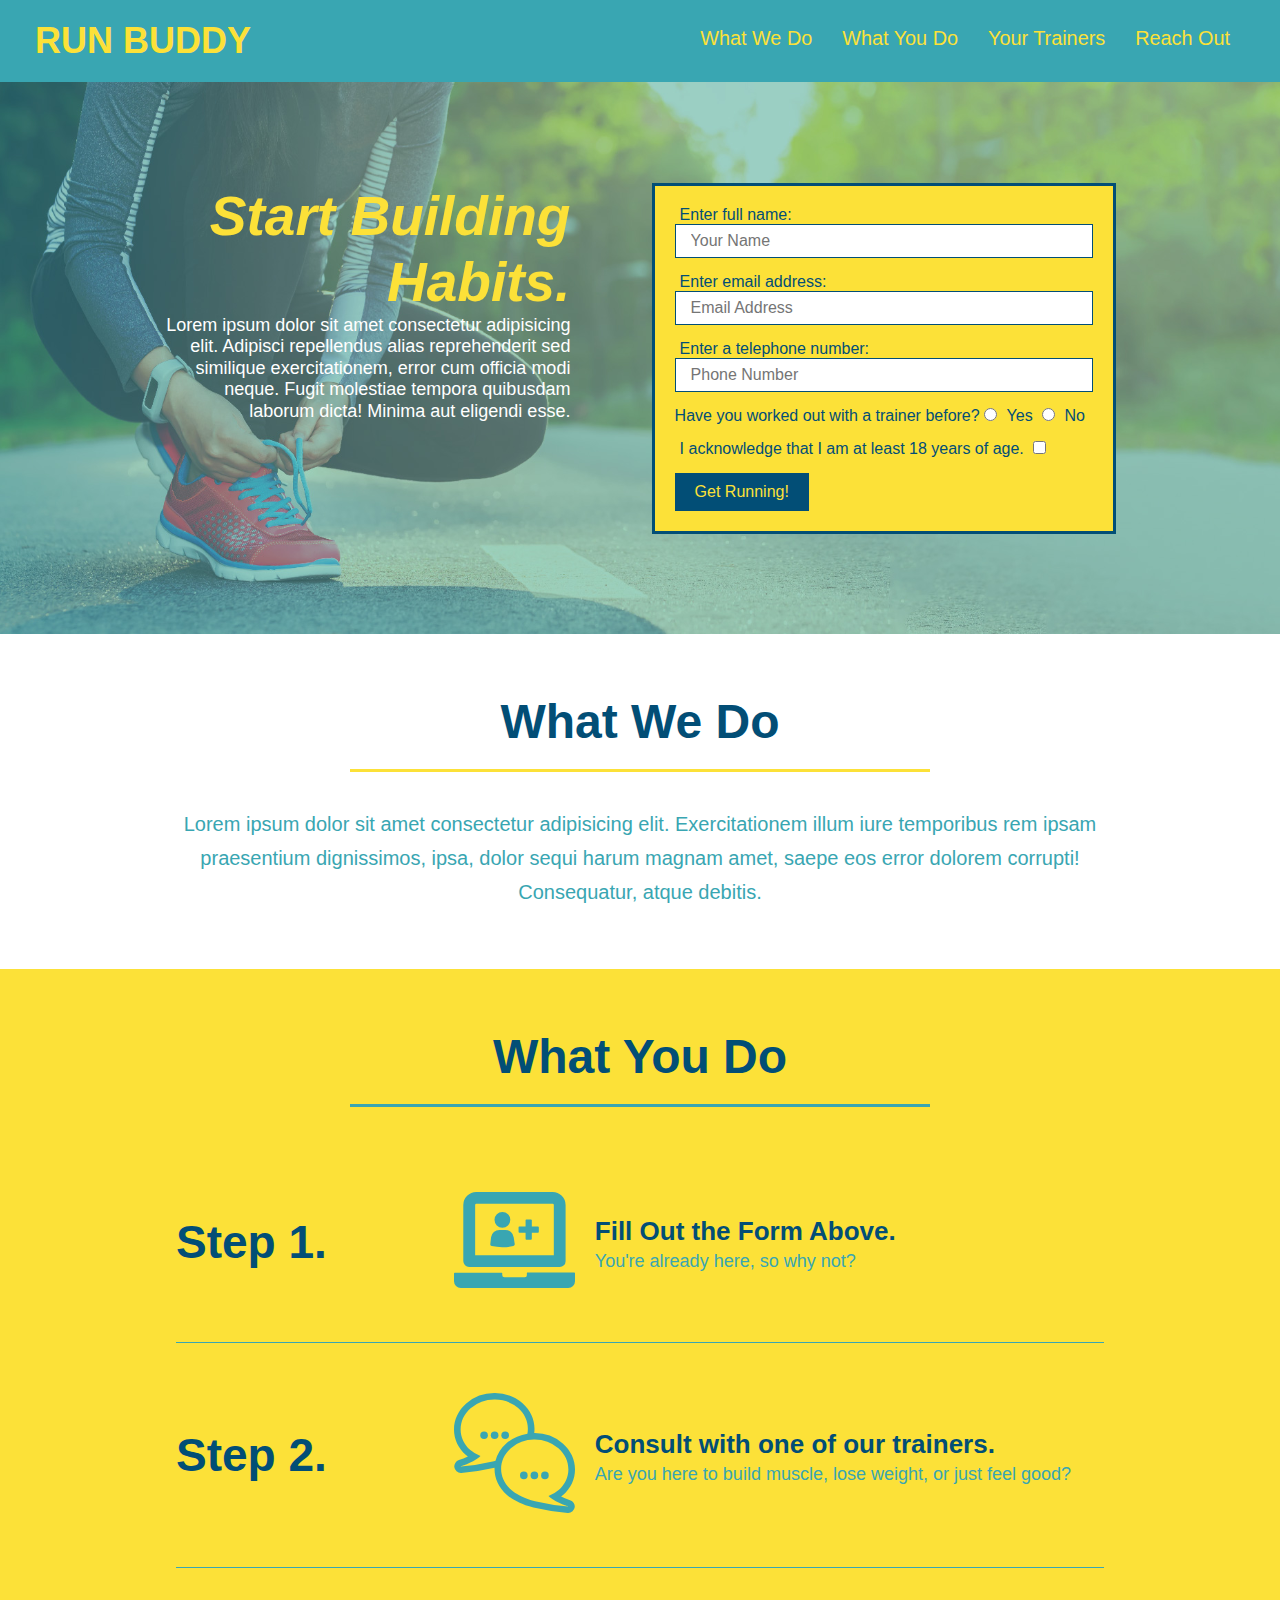
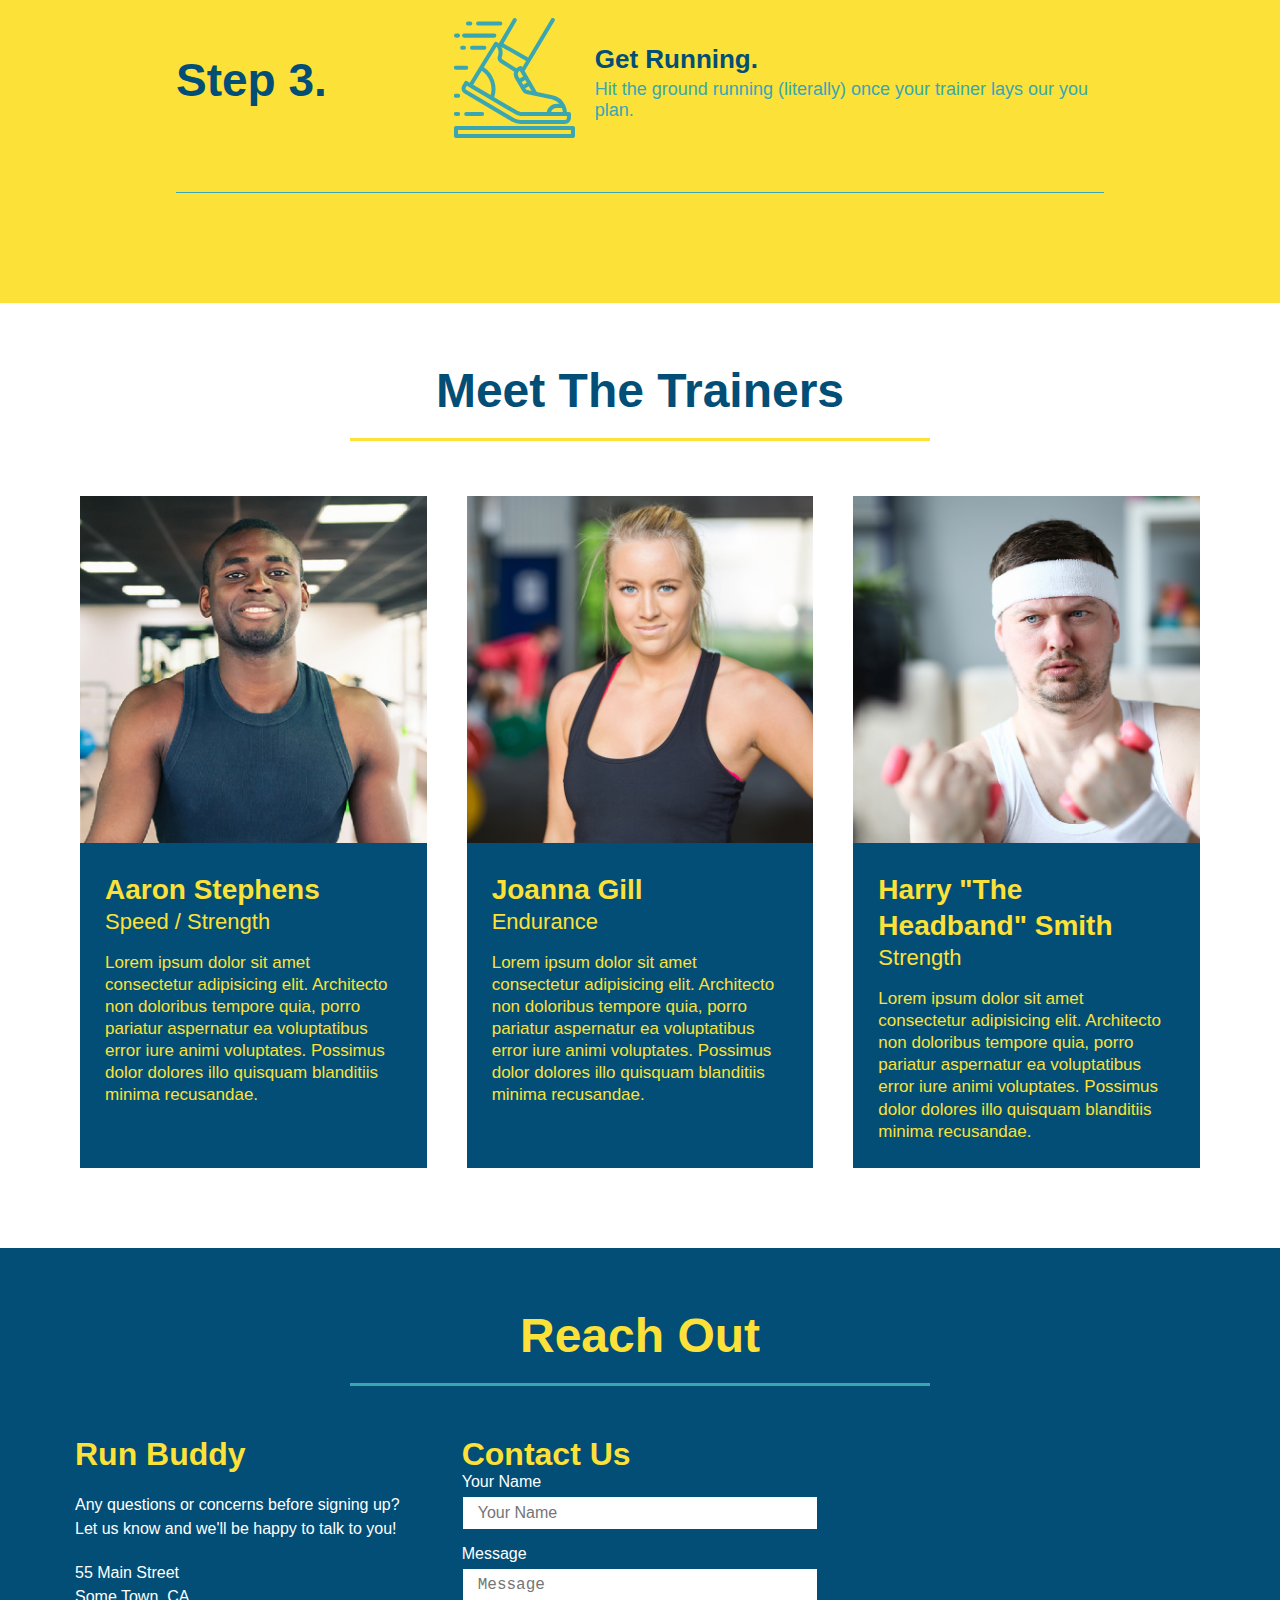
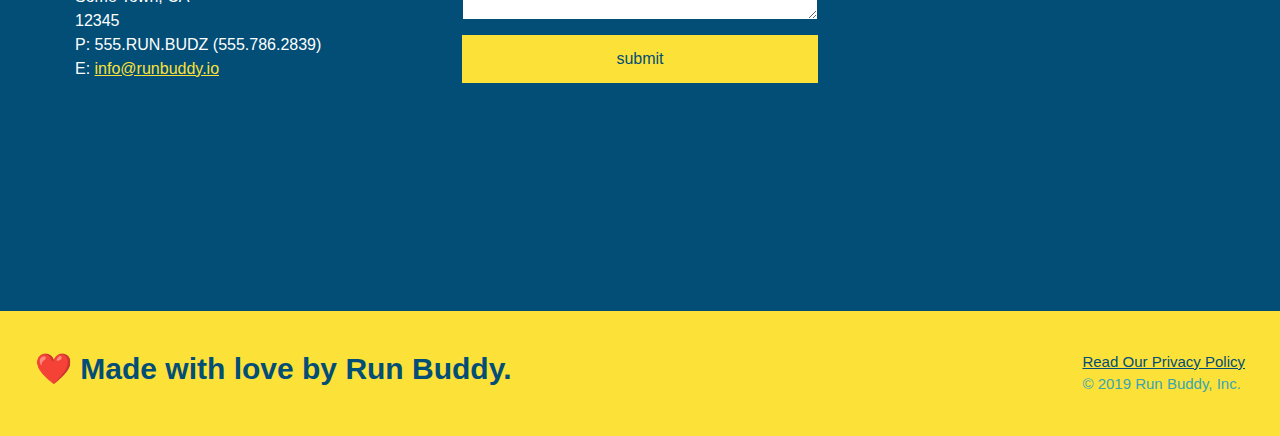
==== commit 34dc676e: "add media queries" ====
--- a/index.html
+++ b/index.html
@@ -3,6 +3,7 @@
 
 <head>
     <link rel="stylesheet" href="./assets/css/style.css" />
+    <meta name="viewport" content="width=device-width, initial-scale=1.0" />
     <meta charset="UTF-8" />
     <title>Run Buddy</title>
 </head>
@@ -91,7 +92,7 @@
         <div class="flex-row">
             <h2 class="section-title secondary-border">What You Do</h2>
         </div>
-       
+
         <div class="step">
             <h3>Step 1.</h3>
             <div class="step-info">
@@ -226,11 +227,12 @@
     <footer>
         <h2>
             ❤️ Made with love by Run Buddy.
-            <div>
-                <a href="./privacy-policy.html">Read Our Privacy Policy</a><br />
-                &copy; 2019 Run Buddy, Inc.
-            </div>
         </h2>
+        <div>
+            <a href="./privacy-policy.html">Read Our Privacy Policy</a><br />
+            &copy; 2019 Run Buddy, Inc.
+        </div>
+
     </footer>
 </body>
 
--- a/assets/css/style.css
+++ b/assets/css/style.css
@@ -41,18 +41,18 @@
   }
 
   header nav ul li a {
-      margin: 0 30px;
+      padding: 10px 15px;
       font-weight: lighter;
       font-size: 1.55vw;
   }
 
   footer {
-      background: #fce138;
+    display: flex;
+      justify-content: space-between;
+      flex-wrap: wrap;  
+    background: #fce138;
       width: 100%;
       padding: 40px 35px;
-      display: flex;
-      justify-content: space-between;
-      flex-wrap: wrap;
   }
 
   footer h2 {
@@ -64,6 +64,7 @@
   footer div {
       line-height: 1.5;
       font-size: 15px;
+      color: #39a6b2;
   }
 
   footer a {
@@ -75,7 +76,7 @@
   }
 
   .section-title {
-      font-size: 55px;
+      font-size: 48px;
       color: #024e76;
       border-bottom: 3px solid;
       padding-bottom: 20px;
@@ -100,6 +101,7 @@
       display: flex;
       justify-content: center;
       flex-wrap: wrap;
+      align-items: flex-start;
       
   }
   .hero-cta {
@@ -108,7 +110,7 @@
       margin: 3.5%;
       color: #fff;
       font-size: 18px;
-      line-height: 1.3;
+      line-height: 1.2;
 
 }
 .hero-cta h2 {
@@ -224,7 +226,7 @@
  .step-text {
      flex: 12;
  }
- 
+
  /* Trainers Style Start */
  
  .trainers {
@@ -347,4 +349,16 @@
 
 .flex-row {
     display: flex;
-}+}
+
+@media screen and (max-width: 980px) {
+    
+}
+
+@media screen and (max-width: 768px) {
+   
+}
+
+@media screen and (max-width: 575px) {
+    
+
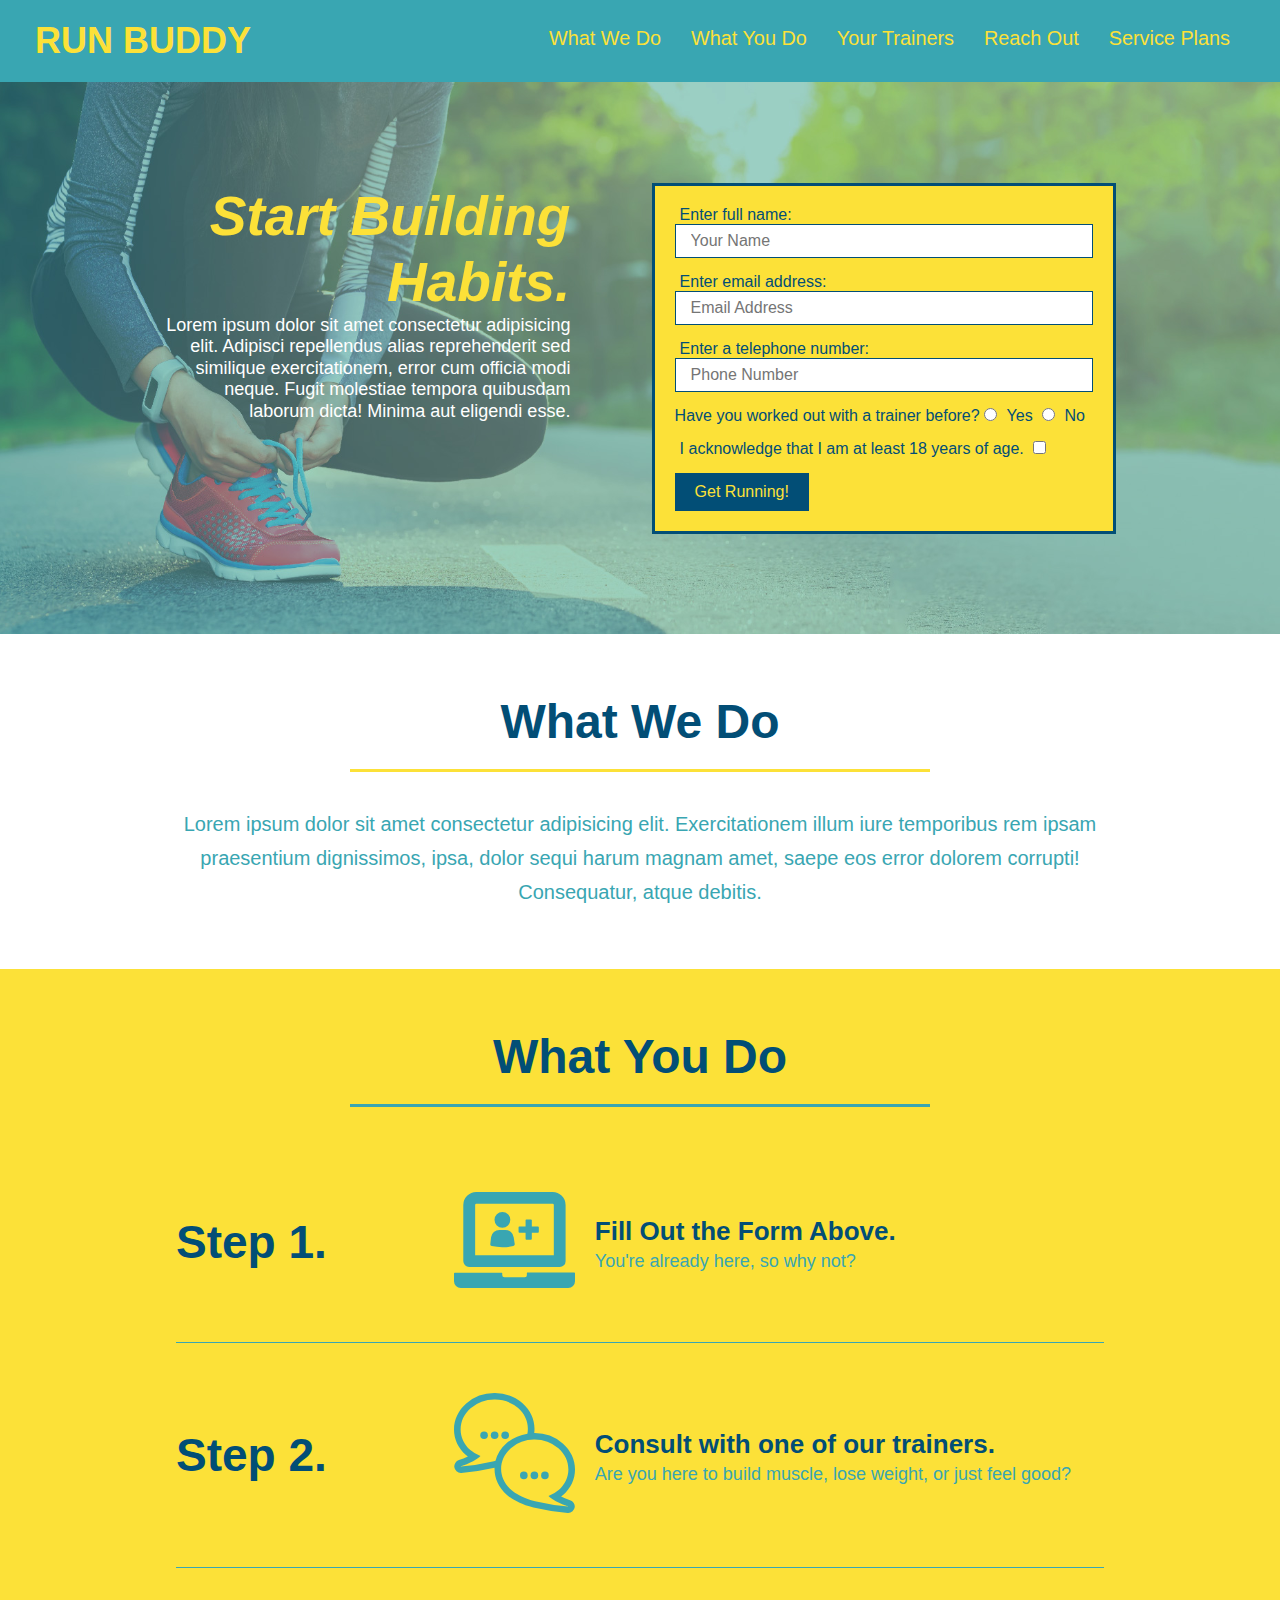
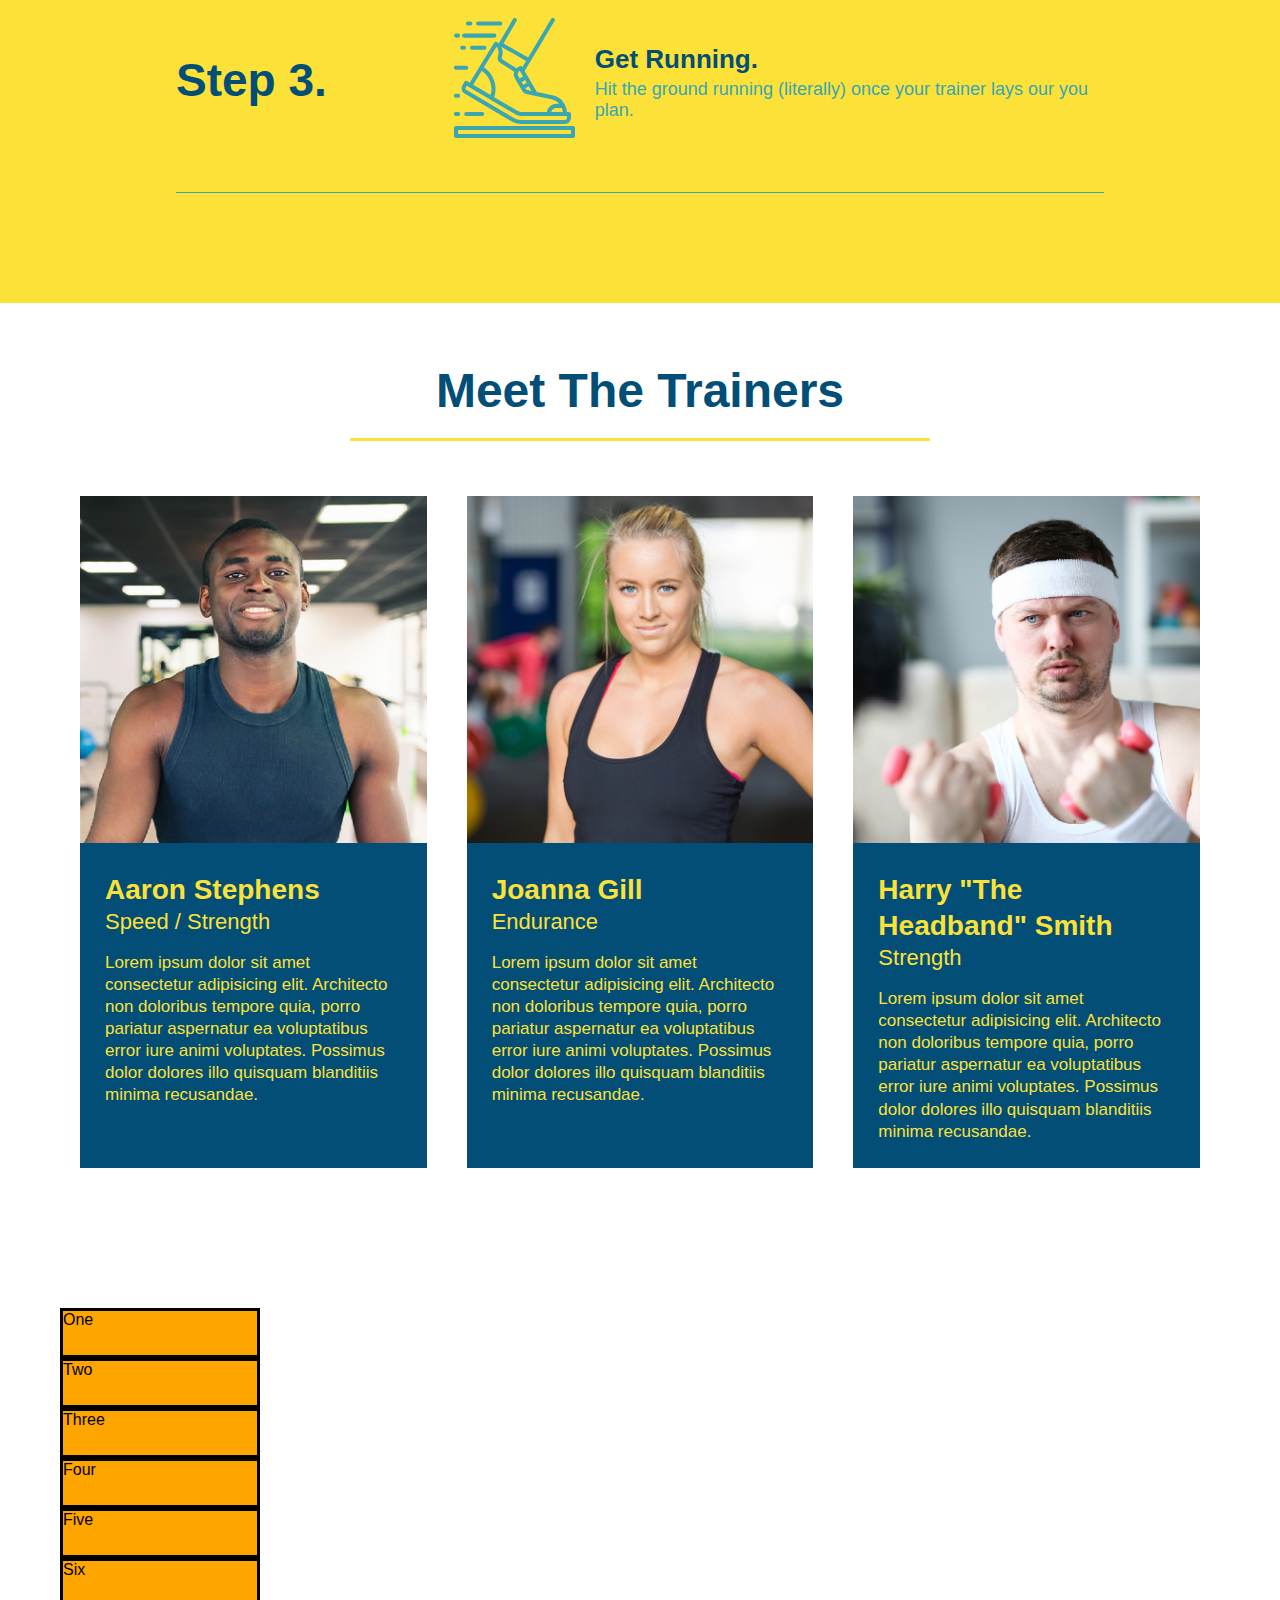
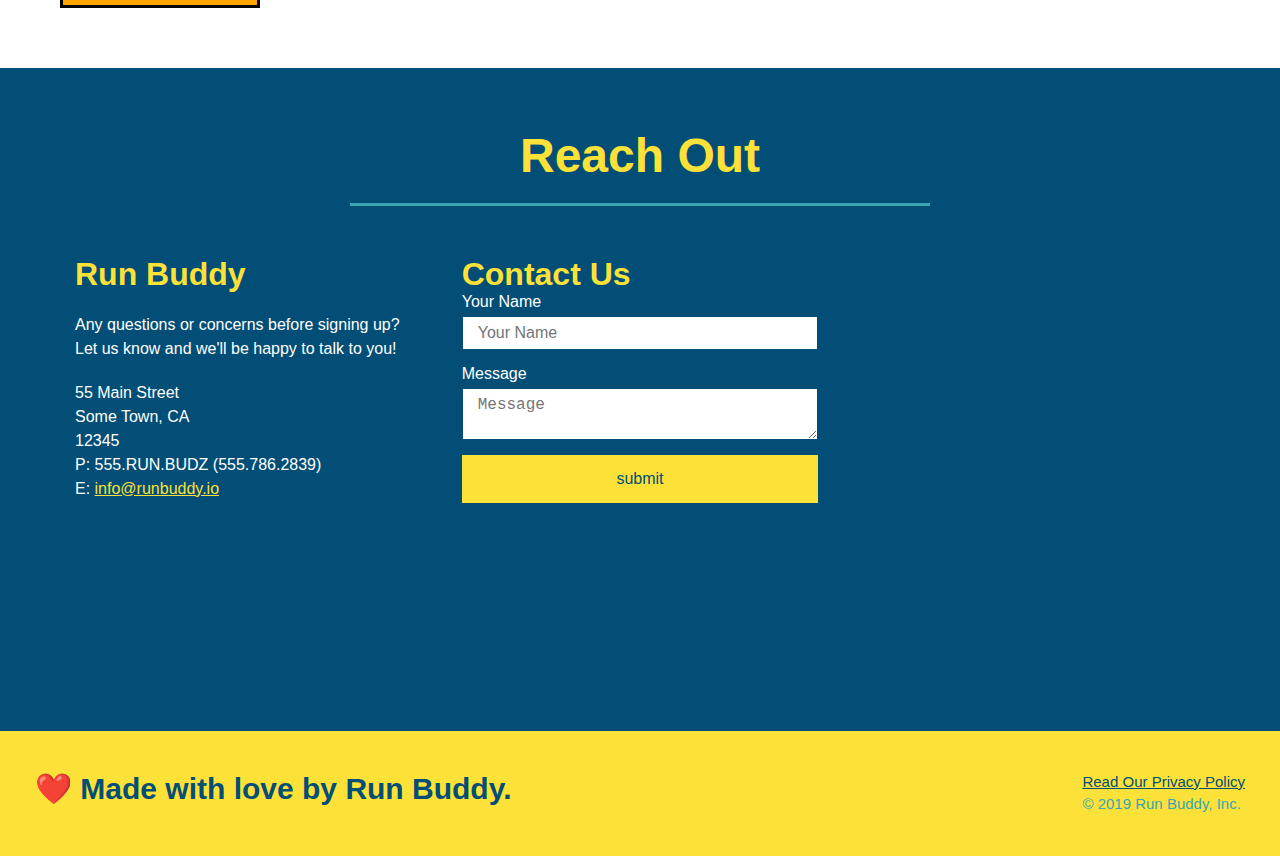
==== commit 53d8eebd: "added a test grid" ====
--- a/index.html
+++ b/index.html
@@ -31,6 +31,9 @@
                 <li>
                     <a href="#reach-out">Reach Out</a>
                 </li>
+                <li>
+                    <a href="#service-plans">Service Plans</a>
+                </li>
             </ul>
         </nav>
     </header>
@@ -38,9 +41,7 @@
     <section class="hero">
         <div class="hero-cta">
             <h2>Start Building Habits.</h2>
-            <p>Lorem ipsum dolor sit amet consectetur adipisicing elit. Adipisci repellendus alias reprehenderit sed
-                similique exercitationem, error cum officia modi neque. Fugit molestiae tempora quibusdam laborum dicta!
-                Minima aut eligendi esse.</p>
+            <p>Lorem ipsum dolor sit amet consectetur adipisicing elit. Adipisci repellendus alias reprehenderit sed similique exercitationem, error cum officia modi neque. Fugit molestiae tempora quibusdam laborum dicta! Minima aut eligendi esse.</p>
         </div>
         <div class="hero-form">
             <form>
@@ -79,10 +80,7 @@
         </div>
         <div class="flex-row">
             <p>
-                Lorem ipsum dolor sit amet consectetur adipisicing elit. Exercitationem illum iure temporibus rem ipsam
-                praesentium dignissimos, ipsa, dolor sequi harum magnam amet, saepe eos error dolorem corrupti!
-                Consequatur,
-                atque debitis.
+                Lorem ipsum dolor sit amet consectetur adipisicing elit. Exercitationem illum iure temporibus rem ipsam praesentium dignissimos, ipsa, dolor sequi harum magnam amet, saepe eos error dolorem corrupti! Consequatur, atque debitis.
             </p>
         </div>
     </section>
@@ -140,16 +138,12 @@
         </div>
         <div class="trainers">
             <article class="trainer">
-                <img src="./assets/images/trainer-1.jpg"
-                    alt="Aaron Stephens in his workout clothes, ready to pump iron.">
+                <img src="./assets/images/trainer-1.jpg" alt="Aaron Stephens in his workout clothes, ready to pump iron.">
                 <div class="trainer-bio">
                     <h3 class="trainer-name">Aaron Stephens</h3>
                     <h4 class="trainer-role">Speed / Strength</h4>
                     <p>
-                        Lorem ipsum dolor sit amet consectetur adipisicing elit. Architecto non doloribus tempore quia,
-                        porro pariatur aspernatur ea voluptatibus error iure animi voluptates. Possimus dolor dolores
-                        illo
-                        quisquam blanditiis minima recusandae.
+                        Lorem ipsum dolor sit amet consectetur adipisicing elit. Architecto non doloribus tempore quia, porro pariatur aspernatur ea voluptatibus error iure animi voluptates. Possimus dolor dolores illo quisquam blanditiis minima recusandae.
                     </p>
                 </div>
 
@@ -160,30 +154,36 @@
                     <h3 class="trainer-name">Joanna Gill</h3>
                     <h4 class="trainer-role">Endurance</h4>
                     <p>
-                        Lorem ipsum dolor sit amet consectetur adipisicing elit. Architecto non doloribus tempore quia,
-                        porro pariatur aspernatur ea voluptatibus error iure animi voluptates. Possimus dolor dolores
-                        illo
-                        quisquam blanditiis minima recusandae.
+                        Lorem ipsum dolor sit amet consectetur adipisicing elit. Architecto non doloribus tempore quia, porro pariatur aspernatur ea voluptatibus error iure animi voluptates. Possimus dolor dolores illo quisquam blanditiis minima recusandae.
                     </p>
                 </div>
             </article>
             <article class="trainer">
-                <img src="./assets/images/trainer-3.jpg"
-                    alt="Harry Smith wearing a headband and lifting comically small pink weights.">
+                <img src="./assets/images/trainer-3.jpg" alt="Harry Smith wearing a headband and lifting comically small pink weights.">
                 <div class="trainer-bio">
                     <h3 class="trainer-name">Harry "The Headband" Smith</h3>
                     <h4 class="trainer-role">Strength</h4>
                     <p>
-                        Lorem ipsum dolor sit amet consectetur adipisicing elit. Architecto non doloribus tempore quia,
-                        porro pariatur aspernatur ea voluptatibus error iure animi voluptates. Possimus dolor dolores
-                        illo
-                        quisquam blanditiis minima recusandae.
+                        Lorem ipsum dolor sit amet consectetur adipisicing elit. Architecto non doloribus tempore quia, porro pariatur aspernatur ea voluptatibus error iure animi voluptates. Possimus dolor dolores illo quisquam blanditiis minima recusandae.
                     </p>
                 </div>
 
             </article>
         </div>
     </section>
+
+    <section id="service-plans" class="services">
+        <div class="service-grid-container">
+            <div class="service-grid-item">One</div>
+            <div class="service-grid-item">Two</div>
+            <div class="service-grid-item">Three</div>
+            <div class="service-grid-item">Four</div>
+            <div class="service-grid-item">Five</div>
+            <div class="service-grid-item">Six</div>
+        </div>
+
+    </section>
+
 
     <!-- "Reach Out" Section -->
     <section id="reach-out" class="contact">
@@ -193,8 +193,7 @@
         <div class="contact-info">
             <div>
                 <h3>Run Buddy</h3>
-                <p>Any questions or concerns before signing up? <br />
-                    Let us know and we'll be happy to talk to you!
+                <p>Any questions or concerns before signing up? <br /> Let us know and we'll be happy to talk to you!
                 </p>
                 <address>
                     55 Main Street <br />
@@ -216,8 +215,7 @@
                     <button type="submit">submit</button>
                 </form>
             </div>
-            <iframe
-                src="https://www.google.com/maps/embed?pb=!1m18!1m12!1m3!1d3923.063155731191!2d-118.36839963110032!3d34.22583350919204!2m3!1f0!2f0!3f0!3m2!1i1024!2i768!4f13.1!3m3!1m2!1s0x80c2946b8de477bf%3A0xb44c5536cdf8b899!2s10746%20New%20Haven%20St%2C%20Sun%20Valley%2C%20CA%2091352!5e0!3m2!1sen!2sus!4v1602183677340!5m2!1sen!2sus"
+            <iframe src="https://www.google.com/maps/embed?pb=!1m18!1m12!1m3!1d3923.063155731191!2d-118.36839963110032!3d34.22583350919204!2m3!1f0!2f0!3f0!3m2!1i1024!2i768!4f13.1!3m3!1m2!1s0x80c2946b8de477bf%3A0xb44c5536cdf8b899!2s10746%20New%20Haven%20St%2C%20Sun%20Valley%2C%20CA%2091352!5e0!3m2!1sen!2sus!4v1602183677340!5m2!1sen!2sus"
                 frameborder="0" style="border:0;" allowfullscreen="">
             </iframe>
         </div>
@@ -229,8 +227,7 @@
             ❤️ Made with love by Run Buddy.
         </h2>
         <div>
-            <a href="./privacy-policy.html">Read Our Privacy Policy</a><br />
-            &copy; 2019 Run Buddy, Inc.
+            <a href="./privacy-policy.html">Read Our Privacy Policy</a><br /> &copy; 2019 Run Buddy, Inc.
         </div>
 
     </footer>
--- a/assets/css/style.css
+++ b/assets/css/style.css
@@ -8,336 +8,351 @@
     /* more on this crazy alphanumerical value in a minute! */
     color: #39a6b2;
     font-family: Helvetica, Arial, sans-serif;
-  }
-  /* apply styles to <header> */
+}
+
+
+/* apply styles to <header> */
+
 header {
     padding: 20px 35px;
     background-color: #39a6b2;
     display: flex;
     justify-content: space-between;
     flex-wrap: wrap;
-  }
-  header h1 {
+}
+
+header h1 {
     font-weight: bold;
     font-size: 36px;
     color: #fce138;
     margin: 0;
-  }
-  
-  header a {
-      text-decoration: none;
-    color: #fce138;
-  }
-  header nav {
+}
+
+header a {
+    text-decoration: none;
+    color: #fce138;
+}
+
+header nav {
     margin: 7px 0;
-  }
-  header nav ul {
-      display: flex;
-      flex-wrap: wrap;
-      justify-content: space-between;
-      align-items: center;
-      list-style: none;
-
-  }
-
-  header nav ul li a {
-      padding: 10px 15px;
-      font-weight: lighter;
-      font-size: 1.55vw;
-  }
-
-  footer {
-    display: flex;
-      justify-content: space-between;
-      flex-wrap: wrap;  
+}
+
+header nav ul {
+    display: flex;
+    flex-wrap: wrap;
+    justify-content: space-between;
+    align-items: center;
+    list-style: none;
+}
+
+header nav ul li a {
+    padding: 10px 15px;
+    font-weight: lighter;
+    font-size: 1.55vw;
+}
+
+footer {
+    display: flex;
+    justify-content: space-between;
+    flex-wrap: wrap;
     background: #fce138;
-      width: 100%;
-      padding: 40px 35px;
-  }
-
-  footer h2 {
-      color: #024e76;
-      font-size: 30px;
-      margin: 0;
-  }
-
-  footer div {
-      line-height: 1.5;
-      font-size: 15px;
-      color: #39a6b2;
-  }
-
-  footer a {
-      color: #024e76;
-  }
-
-  section {
-      padding: 60px;
-  }
-
-  .section-title {
-      font-size: 48px;
-      color: #024e76;
-      border-bottom: 3px solid;
-      padding-bottom: 20px;
-      text-align: center;
-      margin: 0 auto 35px auto;
-      width: 50%;
-  }
-
-  .primary-border {
-      border-color: #fce138;
-  }
-
-  .secondary-border {
-      border-color: #39a6b2;
-  }
-
-  /* Hero Style Start */
-  .hero {
-      background-image: url("../images/hero-bg.jpg");
-      background-size: cover;
-      background-position: center;
-      display: flex;
-      justify-content: center;
-      flex-wrap: wrap;
-      align-items: flex-start;
-      
-  }
-  .hero-cta {
-      width: 35%;
-      text-align: right;
-      margin: 3.5%;
-      color: #fff;
-      font-size: 18px;
-      line-height: 1.2;
-
-}
+    width: 100%;
+    padding: 40px 35px;
+}
+
+footer h2 {
+    color: #024e76;
+    font-size: 30px;
+    margin: 0;
+}
+
+footer div {
+    line-height: 1.5;
+    font-size: 15px;
+    color: #39a6b2;
+}
+
+footer a {
+    color: #024e76;
+}
+
+section {
+    padding: 60px;
+}
+
+.section-title {
+    font-size: 48px;
+    color: #024e76;
+    border-bottom: 3px solid;
+    padding-bottom: 20px;
+    text-align: center;
+    margin: 0 auto 35px auto;
+    width: 50%;
+}
+
+.primary-border {
+    border-color: #fce138;
+}
+
+.secondary-border {
+    border-color: #39a6b2;
+}
+
+
+/* Hero Style Start */
+
+.hero {
+    background-image: url("../images/hero-bg.jpg");
+    background-size: cover;
+    background-position: center;
+    display: flex;
+    justify-content: center;
+    flex-wrap: wrap;
+    align-items: flex-start;
+}
+
+.hero-cta {
+    width: 35%;
+    text-align: right;
+    margin: 3.5%;
+    color: #fff;
+    font-size: 18px;
+    line-height: 1.2;
+}
+
 .hero-cta h2 {
     font-style: italic;
     font-size: 55px;
     color: #fce138;
 }
-  .hero-form {
-      color: #024e76;
-      background-color: #fce138;
-      padding: 20px;
-      border: solid 3px #024e76;
-      width: 40%;
-      margin: 3.5%;
-    
-  }
-
-  .hero-form h3 {
+
+.hero-form {
+    color: #024e76;
+    background-color: #fce138;
+    padding: 20px;
+    border: solid 3px #024e76;
+    width: 40%;
+    margin: 3.5%;
+}
+
+.hero-form h3 {
     font-size: 24px;
     margin: 0;
 }
 
-    .hero-form p { 
-        margin: 5px 0 15px 0;
-
-}
-
-    .form-input {
-        border: 1px solid #024e76;
-        display: block;
-        padding: 7px 15px;
-        font-size: 16px;
-        color: #024e76;
-        width: 100%;
-        margin-bottom: 15px;
-    }
-
-        .hero-form label {
-            margin: 0 5px;
-        }
-
-        .hero-form button {
-            color: #fce138;
-            background-color: #024e76;
-            border: none;
-            padding: 10px 20px;
-            font-size: 16px;
-        }
-  /* Hero Style End */
-
-  /* Intro Style Start */
-
-
- .intro p {
-     line-height: 1.7;
-     color: #39a6b2;
-     width: 80%;
-     font-size: 20px;
-     margin: 0 auto;
-     text-align: center;
- }
-
- /* Intro Style End */
- /* Steps Style Start */
-
- .step {
-     margin: 50px auto;
-     padding-bottom: 50px;
-     width: 80%;
-     border-bottom: 1px solid #39a6b2;
-     display: flex;
-     flex-wrap: wrap;
-     align-items: center;
-     justify-content: space-between;
- }
-
-
- .steps {
-     background: #fce138;
- }
-
-
- .step h3 {
-     color: #024e76;
-     font-size: 46px;
-     flex: 1 30%;
- }
-
- .step-info {
-     flex: 2 70%;
-     display: flex;
-     flex-wrap: wrap;
-     align-items: center;
- }
-
- .step-img {
-     flex: 1 12%;
-     margin-right: 20px;
- }
-
- .step-text p {
-     color: #39a6b2;
-     font-size: 18px;
-     flex: 12;
- }
-
- .step-text h4 {
-     font-size: 26px;
-     line-height: 1.5;
-     color: #024e76;
- }
-
- .step-text {
-     flex: 12;
- }
-
- /* Trainers Style Start */
- 
- .trainers {
-     width: 100%;
-     margin: 0 auto;
-     display: flex;
-     flex-wrap: wrap;
-     justify-content: space-around;
- }
- .trainer {
-     margin: 20px;
-     background: #024e76;
-     color: #fce138;
-     flex: 1;
- }
-
- .trainer img {
-     width: 100%;
-     overflow: auto;
- }
-
- .trainer-bio {
-     padding: 25px;
-     overflow: auto;
-     line-height: 1.3;
-
- }
-
- .trainer-bio h3 {
-     font-size: 28px;
-
- }
-
- .trainer-bio h4 {
-     font-weight: lighter;
-     font-size: 22px;
-     margin-bottom: 15px;
- }
-
- .trainer-bio p {
-     font-size: 17px;
- }
+.hero-form p {
+    margin: 5px 0 15px 0;
+}
+
+.form-input {
+    border: 1px solid #024e76;
+    display: block;
+    padding: 7px 15px;
+    font-size: 16px;
+    color: #024e76;
+    width: 100%;
+    margin-bottom: 15px;
+}
+
+.hero-form label {
+    margin: 0 5px;
+}
+
+.hero-form button {
+    color: #fce138;
+    background-color: #024e76;
+    border: none;
+    padding: 10px 20px;
+    font-size: 16px;
+}
+
+
+/* Hero Style End */
+
+
+/* Intro Style Start */
+
+.intro p {
+    line-height: 1.7;
+    color: #39a6b2;
+    width: 80%;
+    font-size: 20px;
+    margin: 0 auto;
+    text-align: center;
+}
+
+
+/* Intro Style End */
+
+
+/* Steps Style Start */
+
+.step {
+    margin: 50px auto;
+    padding-bottom: 50px;
+    width: 80%;
+    border-bottom: 1px solid #39a6b2;
+    display: flex;
+    flex-wrap: wrap;
+    align-items: center;
+    justify-content: space-between;
+}
+
+.steps {
+    background: #fce138;
+}
+
+.step h3 {
+    color: #024e76;
+    font-size: 46px;
+    flex: 1 30%;
+}
+
+.step-info {
+    flex: 2 70%;
+    display: flex;
+    flex-wrap: wrap;
+    align-items: center;
+}
+
+.step-img {
+    flex: 1 12%;
+    margin-right: 20px;
+}
+
+.step-text p {
+    color: #39a6b2;
+    font-size: 18px;
+    flex: 12;
+}
+
+.step-text h4 {
+    font-size: 26px;
+    line-height: 1.5;
+    color: #024e76;
+}
+
+.step-text {
+    flex: 12;
+}
+
+
+/* Trainers Style Start */
+
+.trainers {
+    width: 100%;
+    margin: 0 auto;
+    display: flex;
+    flex-wrap: wrap;
+    justify-content: space-around;
+}
+
+.trainer {
+    margin: 20px;
+    background: #024e76;
+    color: #fce138;
+    flex: 1;
+}
+
+.trainer img {
+    width: 100%;
+    overflow: auto;
+}
+
+.trainer-bio {
+    padding: 25px;
+    overflow: auto;
+    line-height: 1.3;
+}
+
+.trainer-bio h3 {
+    font-size: 28px;
+}
+
+.trainer-bio h4 {
+    font-weight: lighter;
+    font-size: 22px;
+    margin-bottom: 15px;
+}
+
+.trainer-bio p {
+    font-size: 17px;
+}
+
+
 /* Trainer End */
- /* Contact Info Start */
-
- .contact {
-     background: #024e76;
- }
-
- .contact h2 {
-     color: #fce138;
- }
-
- .contact-info {
-     display: flex;
-     justify-content: space-between;
-     flex-wrap: wrap;
- }
-
- .contact-info > * {
-     flex: 1;
-     margin: 15px;
- }
-
- .contact-info iframe {
+
+
+/* Contact Info Start */
+
+.contact {
+    background: #024e76;
+}
+
+.contact h2 {
+    color: #fce138;
+}
+
+.contact-info {
+    display: flex;
+    justify-content: space-between;
+    flex-wrap: wrap;
+}
+
+.contact-info>* {
+    flex: 1;
+    margin: 15px;
+}
+
+.contact-info iframe {
     height: 400px;
-  }
-  
-  .contact-info div {
+}
+
+.contact-info div {
     color: white;
-  }
-
-  .contact-info h3 {
+}
+
+.contact-info h3 {
     color: #fce138;
     font-size: 32px;
-  }
-  
-  .contact-info p, .contact-info address {
+}
+
+.contact-info p,
+.contact-info address {
     margin: 20px 0;
     line-height: 1.5;
     font-size: 16px;
     font-style: normal;
-  }
-  
-  .contact-info a {
-    color: #fce138;
-  }
-  
-  .contact-form input, .contact-form textarea {
-      border: 1px solid #024e76;
-      display: block;
-      padding: 7px 15px;
-      font-size: 16px;
-      color: #024e76;
-      width: 100%;
-      margin-bottom: 15px;
-      margin-top: 5px;
-  }
-
-  .contact-form button {
-      width: 100%;
-      border: none;
-      background: #fce138;
-      color: #024e76;
-      text-align: center;
-      padding: 15px 0;
-      font-size: 16px;
-      
-  }
+}
+
+.contact-info a {
+    color: #fce138;
+}
+
+.contact-form input,
+.contact-form textarea {
+    border: 1px solid #024e76;
+    display: block;
+    padding: 7px 15px;
+    font-size: 16px;
+    color: #024e76;
+    width: 100%;
+    margin-bottom: 15px;
+    margin-top: 5px;
+}
+
+.contact-form button {
+    width: 100%;
+    border: none;
+    background: #fce138;
+    color: #024e76;
+    text-align: center;
+    padding: 15px 0;
+    font-size: 16px;
+}
+
+
 /* Contact Style End */
-
 
 .text-left {
     text-align: left;
@@ -352,13 +367,101 @@
 }
 
 @media screen and (max-width: 980px) {
-    
+    header {
+        padding-bottom: 0;
+        justify-content: center;
+    }
+    header h1 {
+        width: 100%;
+        text-align: center;
+    }
+    header nav ul {
+        margin-top: 20px;
+        width: 100%;
+        justify-content: center;
+    }
+    header nav ul li a {
+        font-size: 20px;
+    }
+    footer h2,
+    footer div {
+        text-align: center;
+        width: 100%;
+    }
+    .hero-cta,
+    .hero-form {
+        width: 100%;
+    }
+    .hero-cta {
+        text-align: center;
+    }
+    .section-title {
+        width: 80%;
+    }
+    .trainer {
+        flex: 0 70%;
+    }
+    .contact-info iframe {
+        flex: 1 100%;
+    }
 }
 
 @media screen and (max-width: 768px) {
-   
+    section {
+        padding: 30px 15px;
+    }
+    .step h3 {
+        flex: 1 100%;
+        text-align: center;
+    }
+    .step-info {
+        flex: 2 100%;
+        text-align: center;
+        justify-content: center;
+    }
+    .step-img {
+        flex: 0 32%;
+        margin-right: 0;
+        margin-top: 15px;
+        margin-bottom: 15px;
+    }
+    .step-text {
+        flex: 100%;
+    }
+}
+
+.service-grid-container {
+    display: grid;
+}
+
+.service-grid-item {
+    width: 200px;
+    height: 50px;
+    background-color: orange;
+    border: solid;
+    color: black;
 }
 
 @media screen and (max-width: 575px) {
-    
-
+    .hero-form button {
+        width: 100%;
+    }
+    .section-title {
+        width: 95%;
+    }
+    .intro p {
+        width: 100%;
+    }
+    .trainer {
+        flex: 0 100%;
+    }
+    .contact-info {
+        text-align: center;
+    }
+    .contact-info>* {
+        flex: 0 100%;
+    }
+    .contact-form {
+        order: 3;
+    }
+}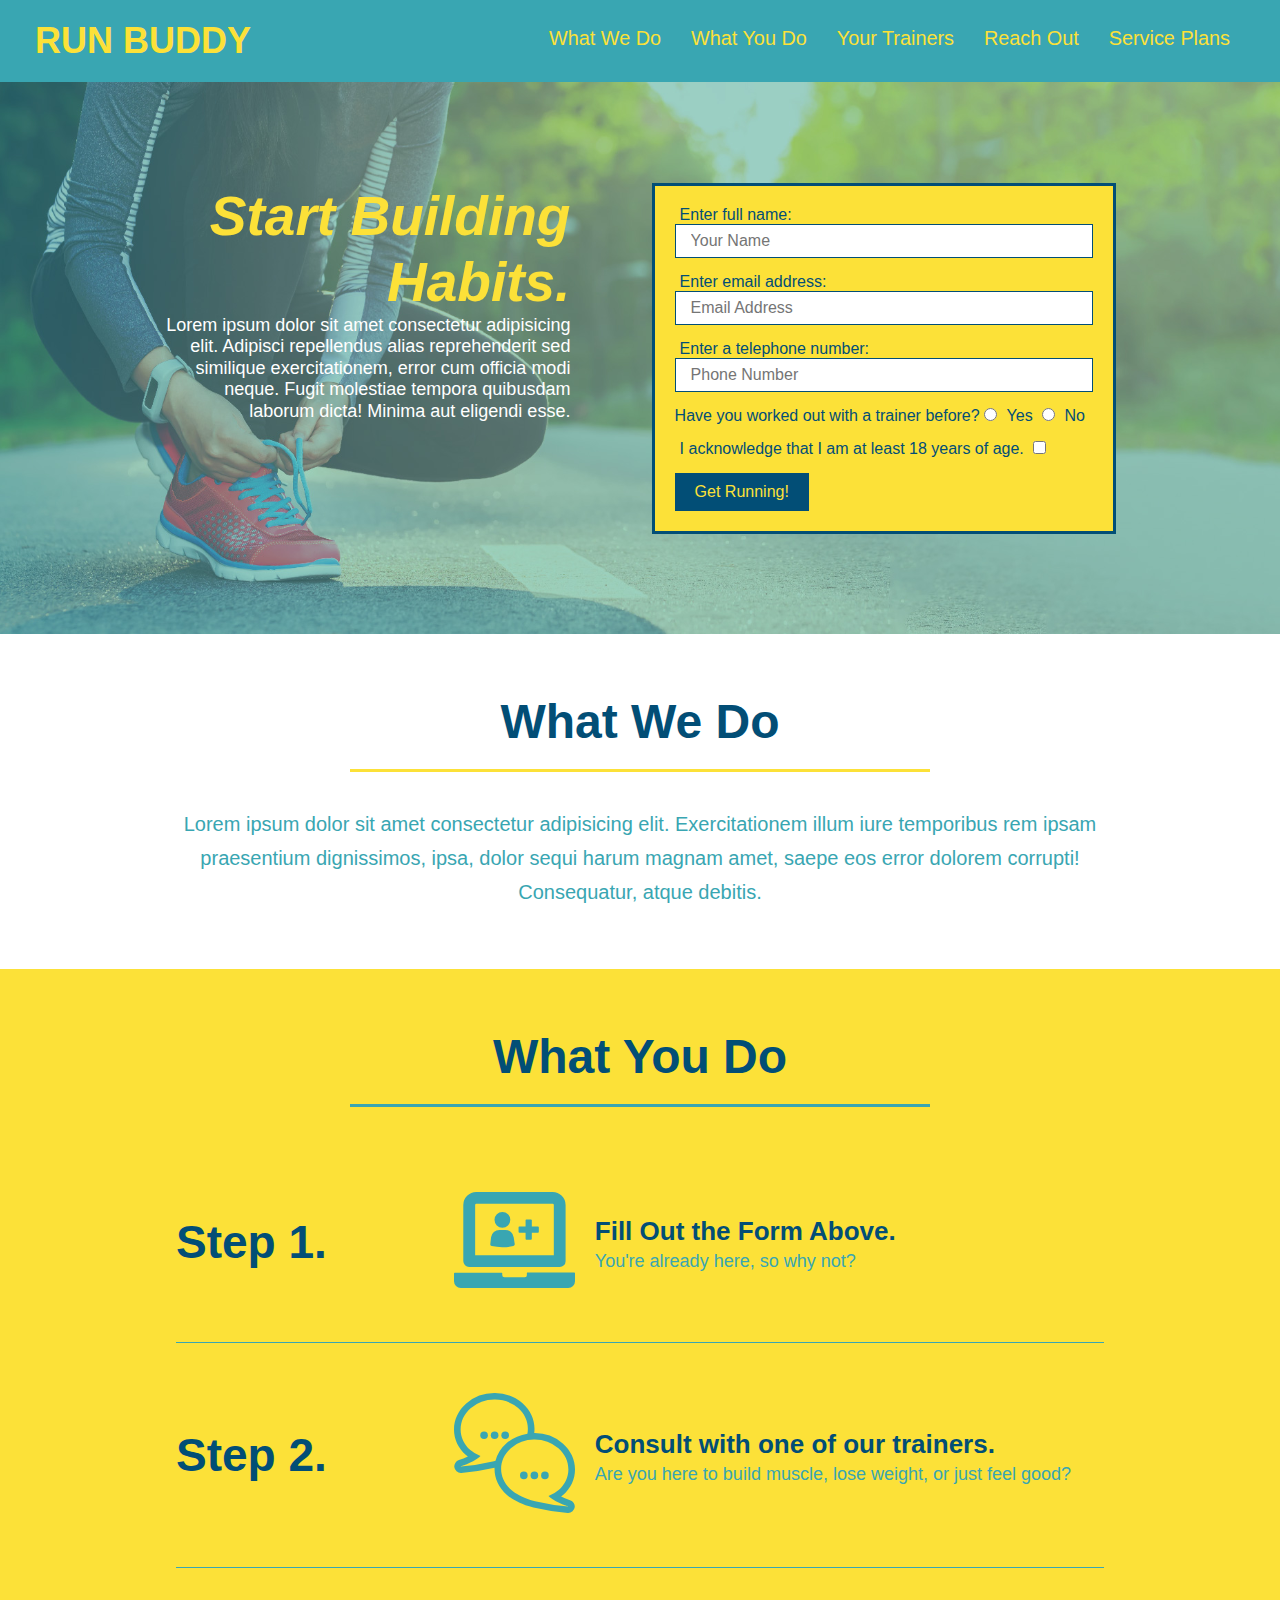
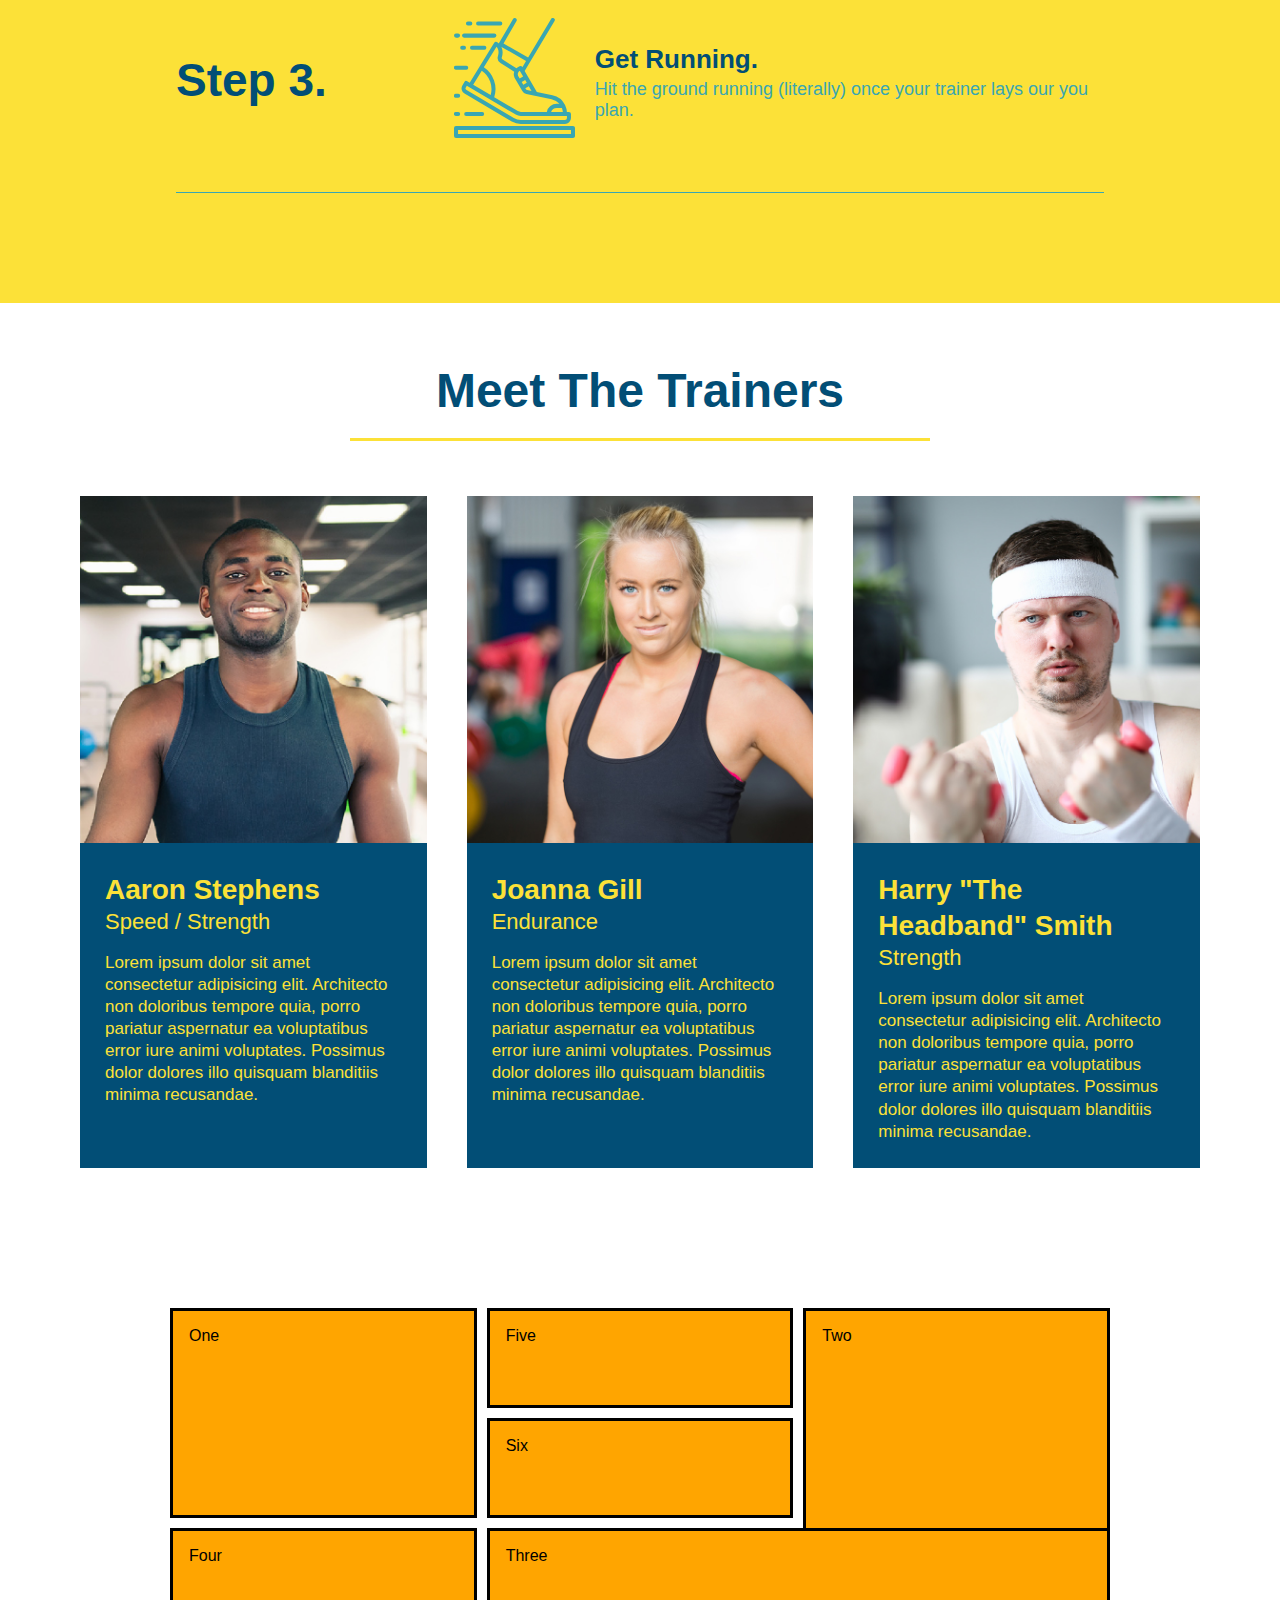
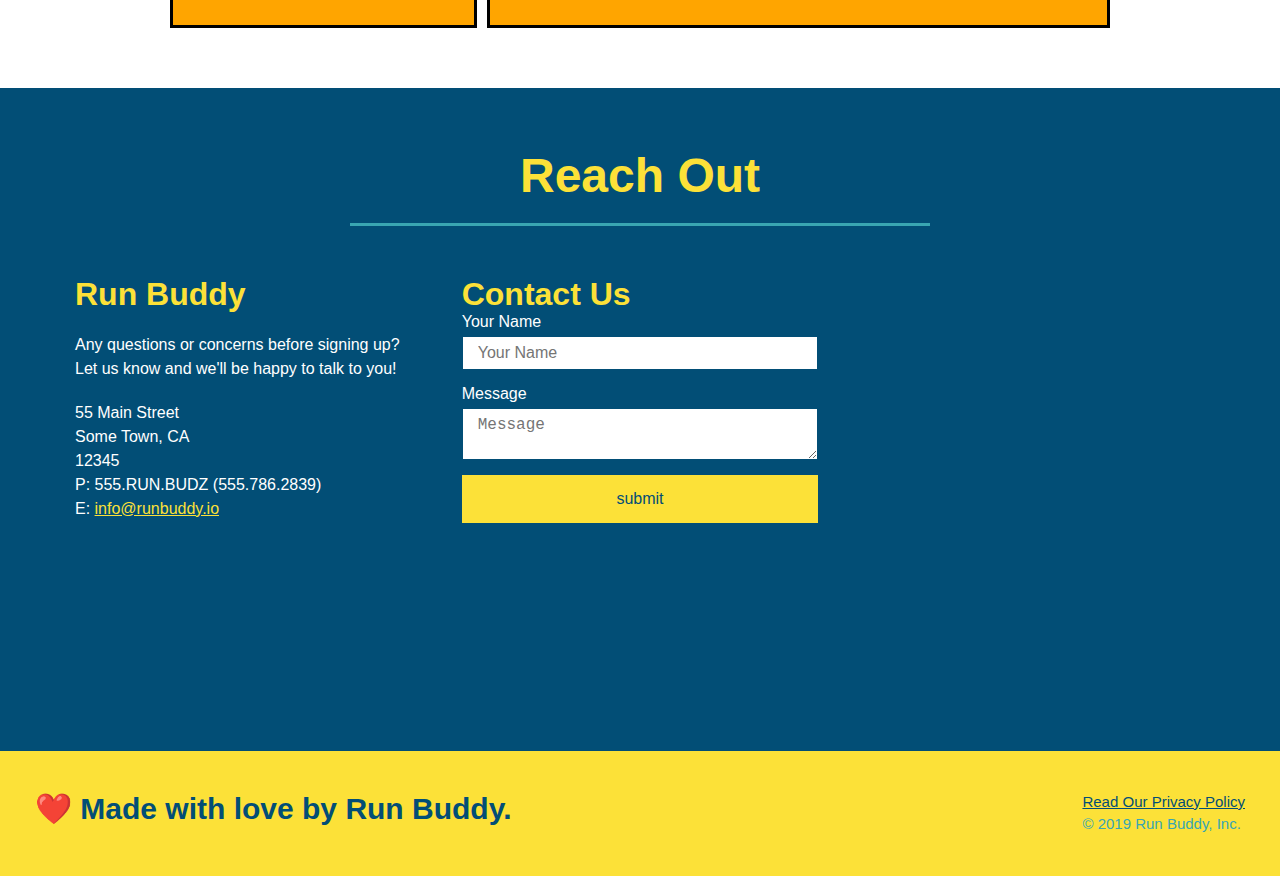
==== commit 29a1d18e: "add example grid" ====
--- a/index.html
+++ b/index.html
@@ -174,12 +174,12 @@
 
     <section id="service-plans" class="services">
         <div class="service-grid-container">
-            <div class="service-grid-item">One</div>
-            <div class="service-grid-item">Two</div>
-            <div class="service-grid-item">Three</div>
-            <div class="service-grid-item">Four</div>
-            <div class="service-grid-item">Five</div>
-            <div class="service-grid-item">Six</div>
+            <div class="service-grid-item box1">One</div>
+            <div class="service-grid-item box2">Two</div>
+            <div class="service-grid-item box3">Three</div>
+            <div class="service-grid-item box4">Four</div>
+            <div class="service-grid-item box5">Five</div>
+            <div class="service-grid-item box6">Six</div>
         </div>
 
     </section>
--- a/assets/css/style.css
+++ b/assets/css/style.css
@@ -431,15 +431,47 @@
 }
 
 .service-grid-container {
+    max-width: 940px;
+    margin: 0 auto;
     display: grid;
+    grid-template-columns: repeat(3, 1fr);
+    grid-template-rows: repeat(3, 100px);
+    grid-gap: 10px;
+    grid-auto-flow: column;
 }
 
 .service-grid-item {
-    width: 200px;
-    height: 50px;
     background-color: orange;
     border: solid;
+    padding: 1em;
     color: black;
+}
+
+.box1 {
+    grid-column: 1/2;
+    grid-row: 1/3;
+}
+
+.box2 {
+    grid-column: 3/4;
+    grid-row: 1/-1;
+}
+
+.box3 {
+    grid-column: 2/ span 2;
+    grid-row: 3/ span 1;
+}
+
+.grid-container {
+    justify-items: start | end | center | stretch;
+}
+
+.grid-container {
+    align-items: start | end | center | stretch;
+}
+
+.grid-container {
+    place-items: <align-items> <justify-items>;
 }
 
 @media screen and (max-width: 575px) {
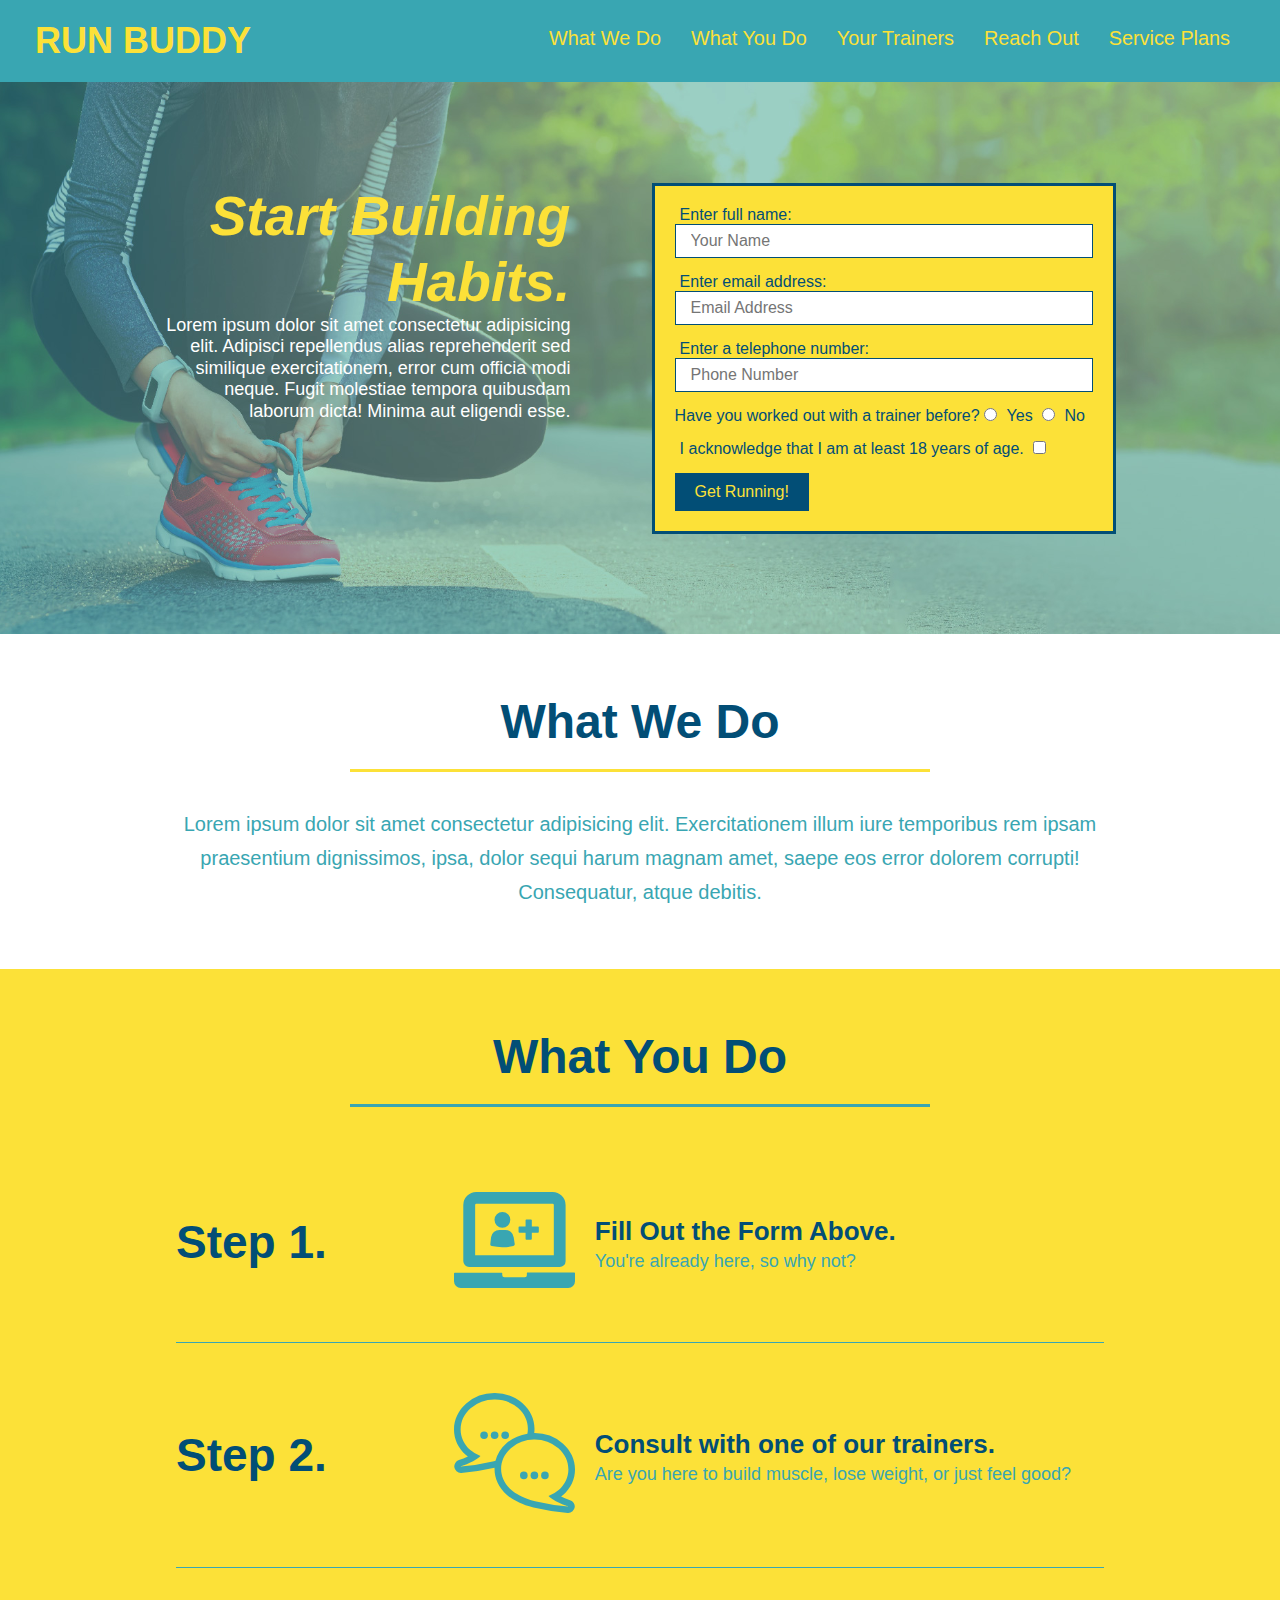
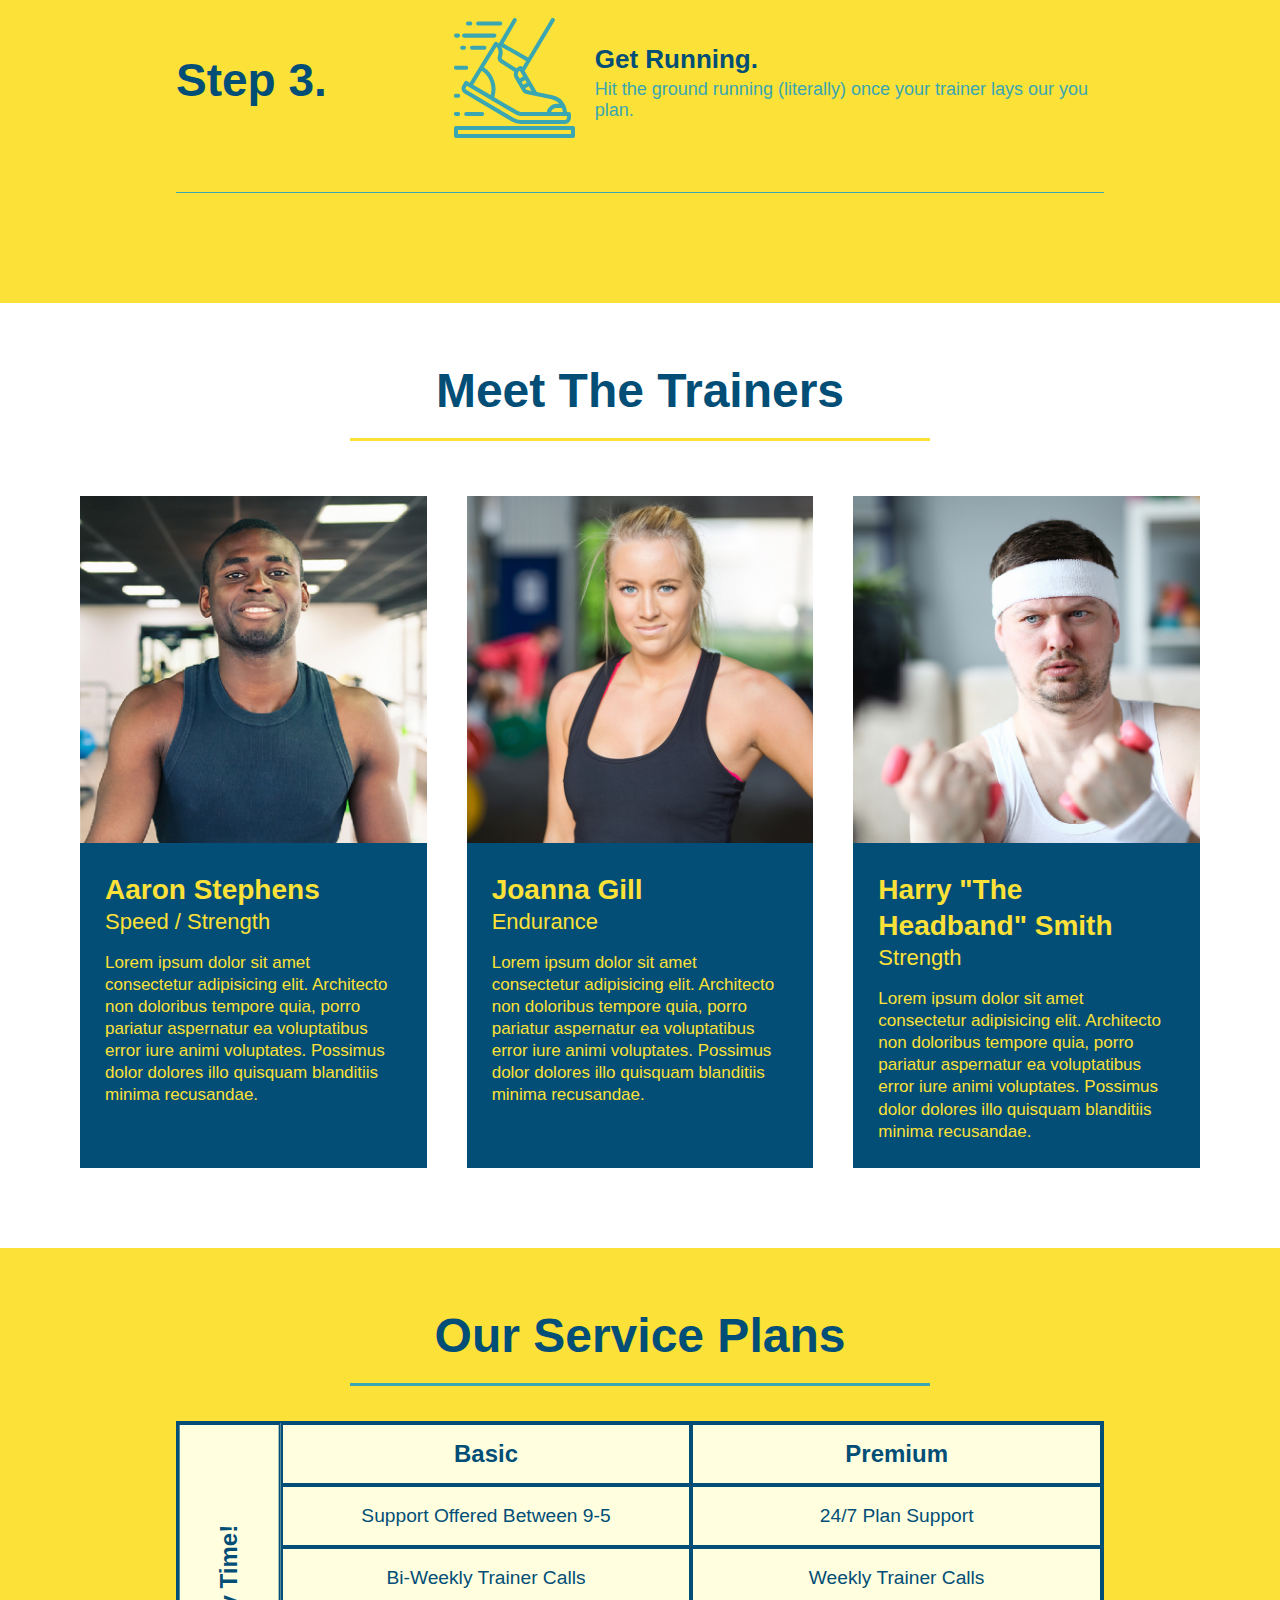
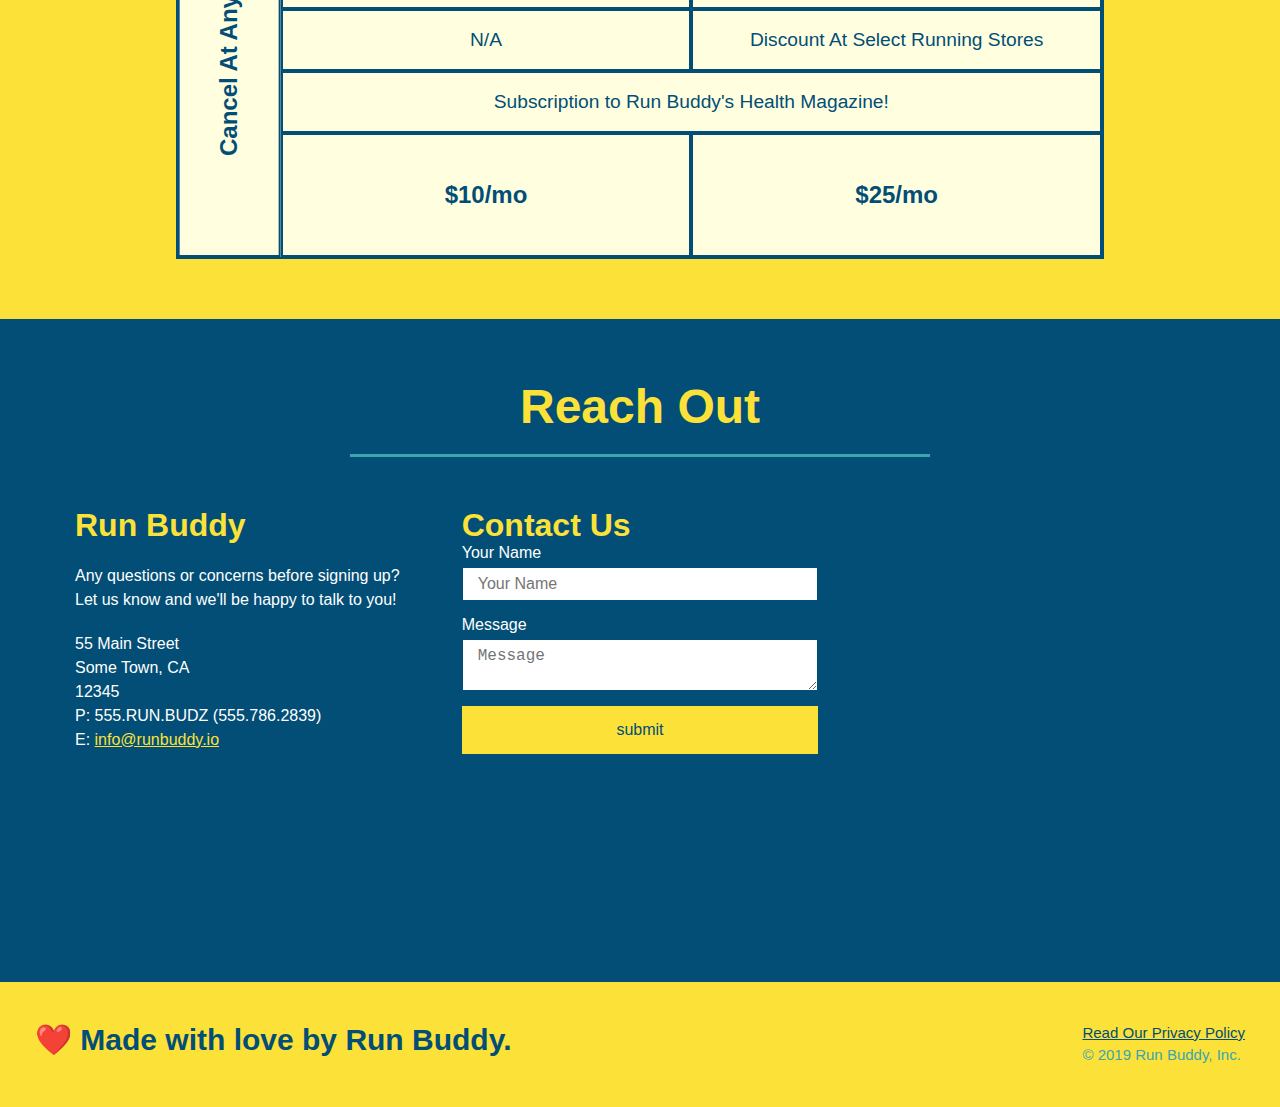
==== commit 064277e0: "added price table comparison" ====
--- a/index.html
+++ b/index.html
@@ -173,13 +173,49 @@
     </section>
 
     <section id="service-plans" class="services">
-        <div class="service-grid-container">
-            <div class="service-grid-item box1">One</div>
-            <div class="service-grid-item box2">Two</div>
-            <div class="service-grid-item box3">Three</div>
-            <div class="service-grid-item box4">Four</div>
-            <div class="service-grid-item box5">Five</div>
-            <div class="service-grid-item box6">Six</div>
+        <h2 class="section-title secondary-border">
+            Our Service Plans
+        </h2>
+        <div class="service-grid-wrapper">
+            <div class="service-grid-container">
+                <div class="service-grid-item grid-head basic">
+                    Basic
+                </div>
+                <div class="service-grid-item grid-head premium">
+                    Premium
+                </div>
+                <div class="service-grid-item basic">
+                    Support Offered Between 9-5
+                </div>
+                <div class="service-grid-item premium">
+                    24/7 Plan Support
+                </div>
+                <div class="service-grid-item basic">
+                    Bi-Weekly Trainer Calls
+                </div>
+                <div class="service-grid-item premium">
+                    Weekly Trainer Calls
+                </div>
+                <div class="service-grid-item basic">
+                    N/A
+                </div>
+                <div class="service-grid-item premium">
+                    Discount At Select Running Stores
+                </div>
+                <div class="service-grid-item both">
+                    Subscription to Run Buddy's Health Magazine!
+                </div>
+                <div class="service-grid-item grid-price basic">
+                    $10/mo
+                </div>
+                <div class="service-grid-item grid-price premium">
+                    $25/mo
+                </div>
+                <div class="service-grid-item cancel">
+                    Cancel At Any Time!
+                </div>
+
+            </div>
         </div>
 
     </section>
--- a/assets/css/style.css
+++ b/assets/css/style.css
@@ -406,6 +406,58 @@
     }
 }
 
+.services {
+    background: #fce138;
+}
+
+.service-grid-wrapper {
+    display: flex;
+    width: 100%;
+    justify-content: center;
+}
+
+.service-grid-container {
+    background: lightyellow;
+    width: 80%;
+    display: grid;
+    grid-template-columns: 1fr repeat(2, 4fr);
+    grid-template-rows: repeat(5, 1fr) 2fr;
+    border: 2px solid #024e76;
+    color: #024e76;
+    font-size: 1.2rem;
+}
+
+.service-grid-item {
+    padding: 15px 0;
+    border: 2px solid #024e76;
+    display: flex;
+    align-items: center;
+    justify-content: center;
+    text-align: center;
+}
+
+.service-grid-item.basic {
+    grid-column: 2 / span 1;
+}
+
+.service-grid-item.both {
+    grid-column: 2 / span 2;
+}
+
+.service-grid-item.cancel {
+    writing-mode: vertical-lr;
+    transform: rotate(180deg);
+    grid-column: 1;
+    grid-row: 1 / -1;
+}
+
+.grid-head,
+.grid-price,
+.service-grid-item.cancel {
+    font-size: 1.5rem;
+    font-weight: bold;
+}
+
 @media screen and (max-width: 768px) {
     section {
         padding: 30px 15px;
@@ -428,50 +480,18 @@
     .step-text {
         flex: 100%;
     }
-}
-
-.service-grid-container {
-    max-width: 940px;
-    margin: 0 auto;
-    display: grid;
-    grid-template-columns: repeat(3, 1fr);
-    grid-template-rows: repeat(3, 100px);
-    grid-gap: 10px;
-    grid-auto-flow: column;
-}
-
-.service-grid-item {
-    background-color: orange;
-    border: solid;
-    padding: 1em;
-    color: black;
-}
-
-.box1 {
-    grid-column: 1/2;
-    grid-row: 1/3;
-}
-
-.box2 {
-    grid-column: 3/4;
-    grid-row: 1/-1;
-}
-
-.box3 {
-    grid-column: 2/ span 2;
-    grid-row: 3/ span 1;
-}
-
-.grid-container {
-    justify-items: start | end | center | stretch;
-}
-
-.grid-container {
-    align-items: start | end | center | stretch;
-}
-
-.grid-container {
-    place-items: <align-items> <justify-items>;
+    .service-grid-container {
+        grid-template-columns: 1fr 1fr;
+    }
+    .service-grid-item.both {
+        grid-column: 1 / -1;
+    }
+    .service-grid-item.cancel {
+        transform: none;
+        writing-mode: unset;
+        grid-column: 1 / -1;
+        grid-row: -1;
+    }
 }
 
 @media screen and (max-width: 575px) {
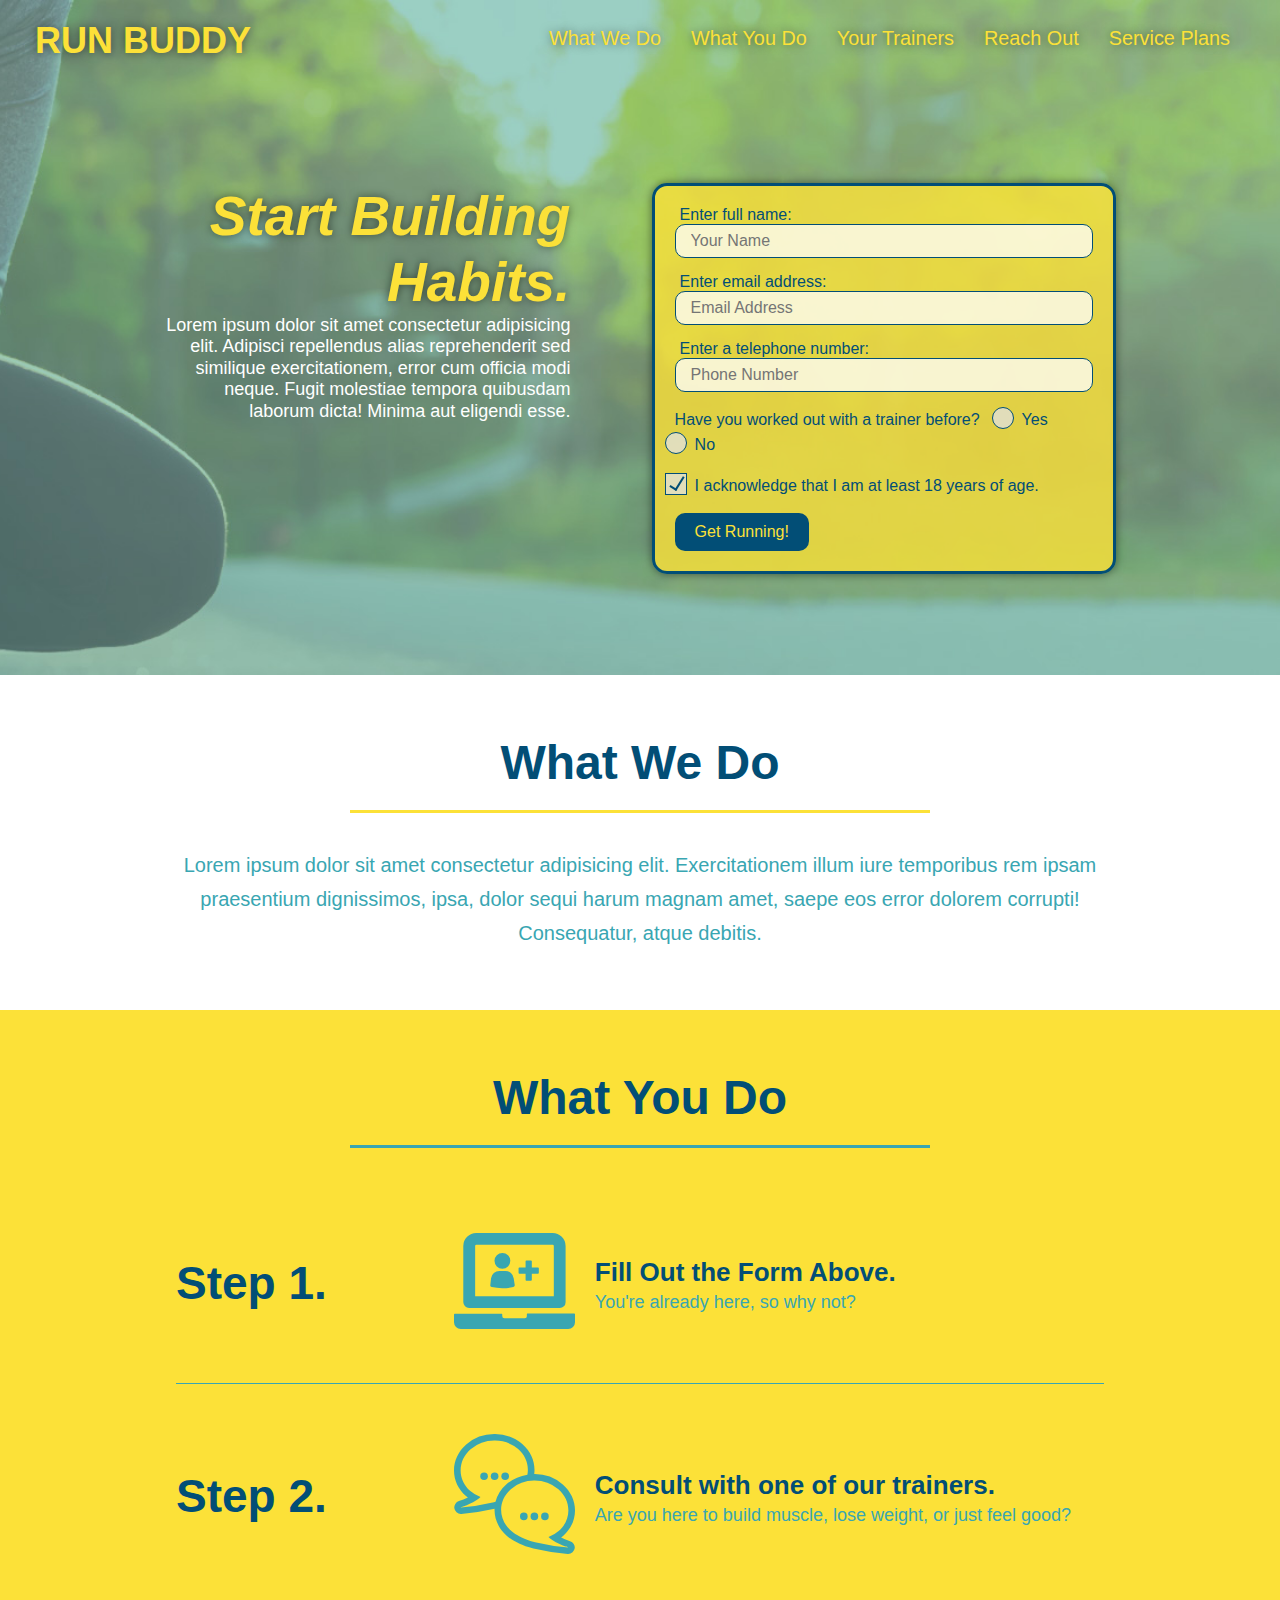
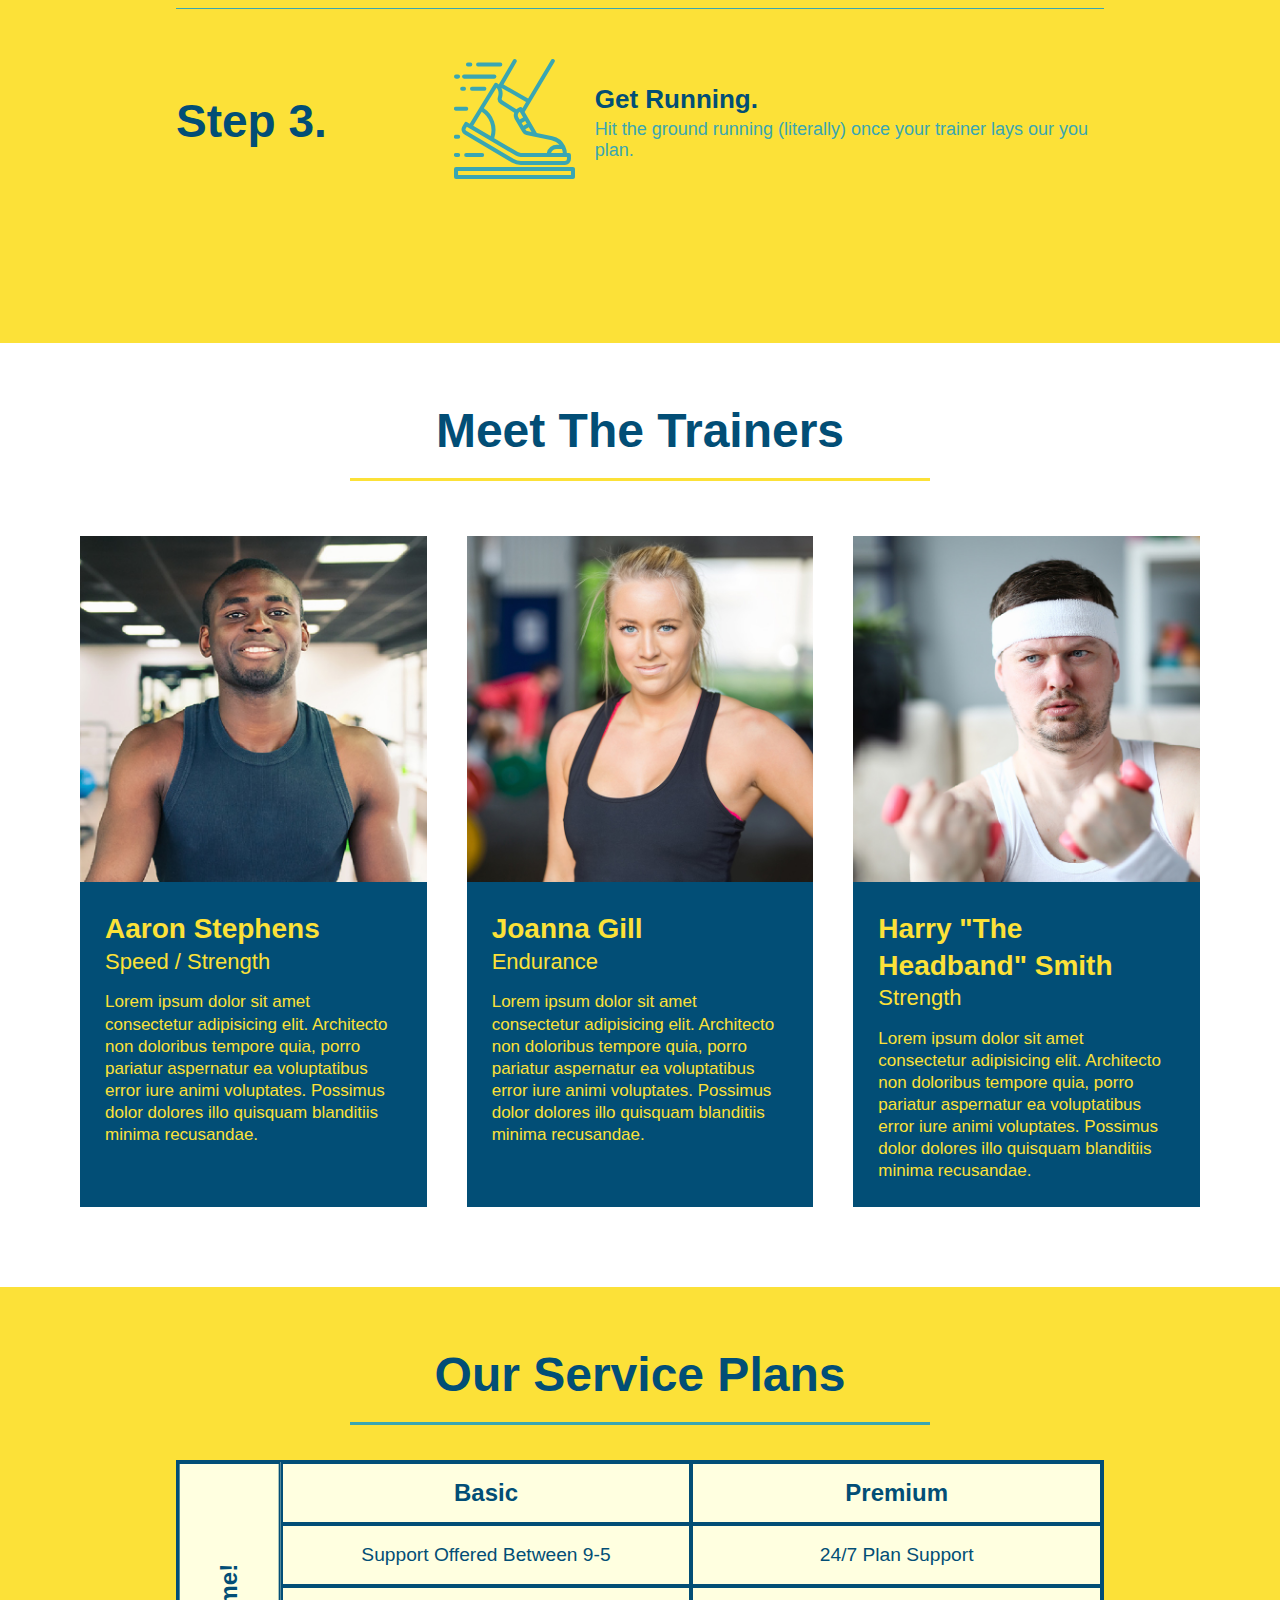
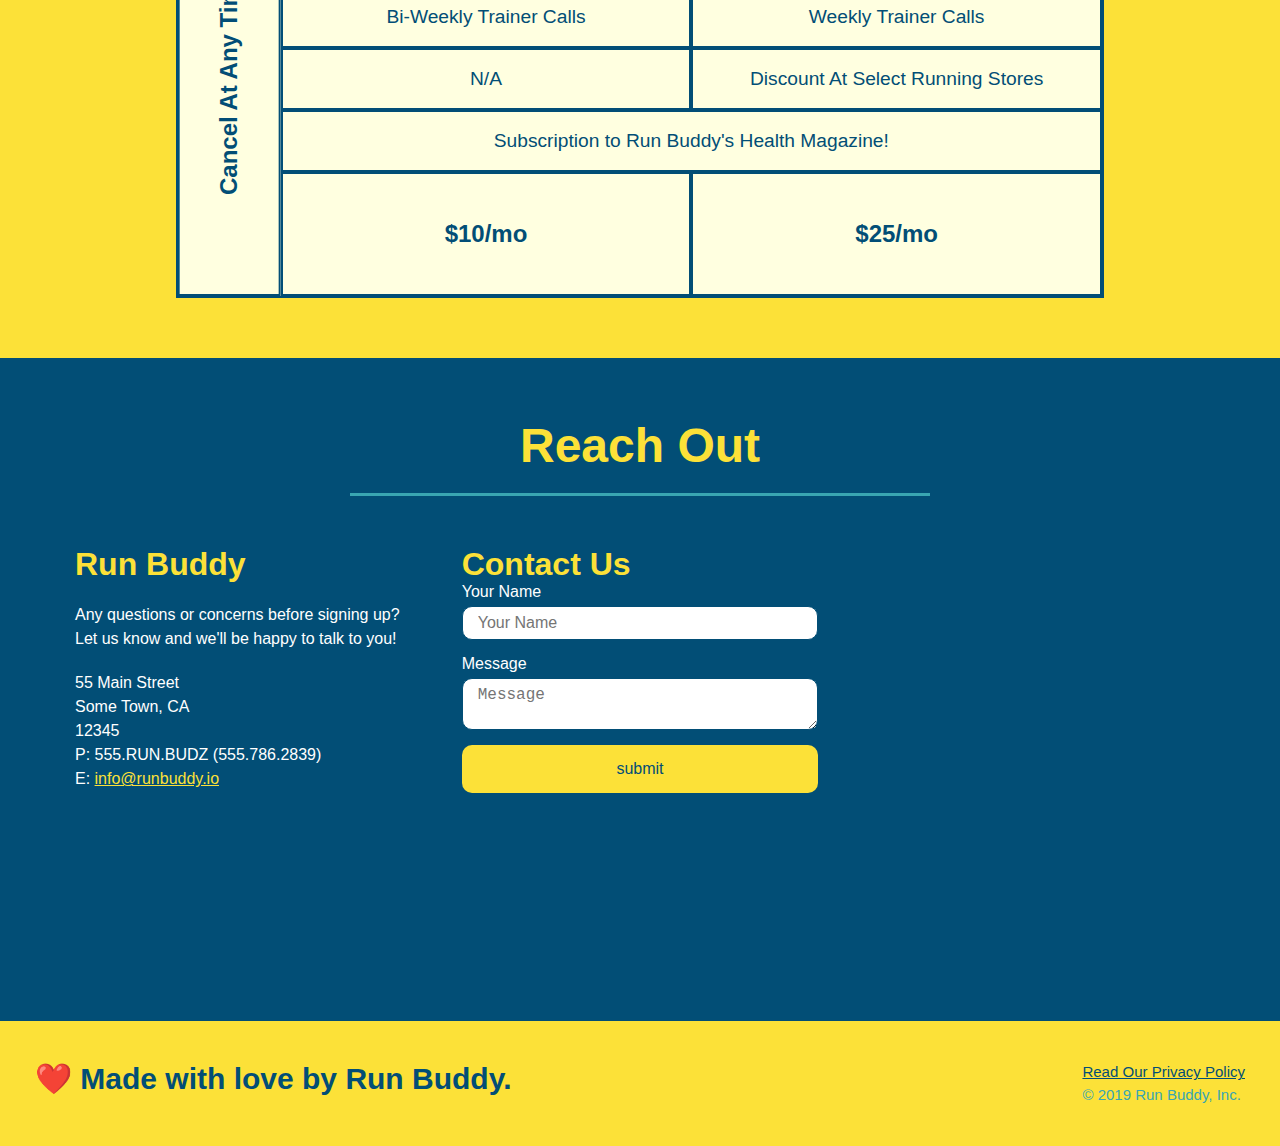
==== commit e2b85375: "added root colors to css stylesheet" ====
--- a/index.html
+++ b/index.html
@@ -53,16 +53,22 @@
                 <input type="tel" placeholder="Phone Number" name="phone" id="phone" class="form-input">
                 <p>
                     Have you worked out with a trainer before?
+                    <span class="radio-wrapper">
                     <input type="radio" name="trainer-confirm" id="trainer-yes">
                     <label for="trainer-yes">Yes</label>
+                </span>
+                <span class="radio-wrapper">
                     <input type="radio" name="trainer-confirm" id="trainer-no">
                     <label for="trainer-no">No</label>
+                </span>
                 </p>
                 <p>
+                    <span class="checkbox-wrapper">
                     <label for="age-consent">
                         I acknowledge that I am at least 18 years of age.
                     </label>
                     <input type="checkbox" id="age-consent" name="age-consent">
+                </span>
                 </p>
                 <button type="submit">
                     Get Running!
--- a/assets/css/style.css
+++ b/assets/css/style.css
@@ -1,3 +1,9 @@
+:root {
+    --primary-color: #fce138;
+    --secondary-color: #024e76;
+    --tertiary-color: #39a6b2;
+}
+
 * {
     margin: 0;
     padding: 0;
@@ -6,7 +12,7 @@
 
 body {
     /* more on this crazy alphanumerical value in a minute! */
-    color: #39a6b2;
+    color: var(--tertiary-color);
     font-family: Helvetica, Arial, sans-serif;
 }
 
@@ -15,22 +21,31 @@
 
 header {
     padding: 20px 35px;
-    background-color: #39a6b2;
+    background-color: var(--tertiary-color);
     display: flex;
     justify-content: space-between;
     flex-wrap: wrap;
+    position: -webkit-sticky;
+    position: sticky;
+    top: 0;
+    background-image: url("../images/hero-bg.jpg");
+    background-size: cover;
+    background-position: 80%;
+    background-attachment: fixed;
+    z-index: 9999;
 }
 
 header h1 {
     font-weight: bold;
     font-size: 36px;
-    color: #fce138;
+    color: var(--primary-color);
     margin: 0;
+    text-shadow: 0 0 10px rgba(0, 0, 0, 0.5);
 }
 
 header a {
     text-decoration: none;
-    color: #fce138;
+    color: var(--primary-color);
 }
 
 header nav {
@@ -49,19 +64,27 @@
     padding: 10px 15px;
     font-weight: lighter;
     font-size: 1.55vw;
+    text-shadow: 0 0 10px rgba(0, 0, 0, 0.5);
+}
+
+header nav ul li a:hover {
+    background: var(--primary-color);
+    color: var(--secondary-color);
+    border-radius: 15px;
+    text-shadow: none;
 }
 
 footer {
     display: flex;
     justify-content: space-between;
     flex-wrap: wrap;
-    background: #fce138;
+    background: var(--primary-color);
     width: 100%;
     padding: 40px 35px;
 }
 
 footer h2 {
-    color: #024e76;
+    color: var(--secondary-color);
     font-size: 30px;
     margin: 0;
 }
@@ -69,11 +92,11 @@
 footer div {
     line-height: 1.5;
     font-size: 15px;
-    color: #39a6b2;
+    color: var(--tertiary-color);
 }
 
 footer a {
-    color: #024e76;
+    color: var(--secondary-color);
 }
 
 section {
@@ -82,7 +105,7 @@
 
 .section-title {
     font-size: 48px;
-    color: #024e76;
+    color: var(--secondary-color);
     border-bottom: 3px solid;
     padding-bottom: 20px;
     text-align: center;
@@ -91,11 +114,11 @@
 }
 
 .primary-border {
-    border-color: #fce138;
+    border-color: var(--primary-color);
 }
 
 .secondary-border {
-    border-color: #39a6b2;
+    border-color: var(--tertiary-color);
 }
 
 
@@ -104,7 +127,8 @@
 .hero {
     background-image: url("../images/hero-bg.jpg");
     background-size: cover;
-    background-position: center;
+    background-position: 80%;
+    background-attachment: fixed;
     display: flex;
     justify-content: center;
     flex-wrap: wrap;
@@ -123,16 +147,19 @@
 .hero-cta h2 {
     font-style: italic;
     font-size: 55px;
-    color: #fce138;
+    color: var(--primary-color);
+    text-shadow: 0 0 10px rgba(0, 0, 0, 0.5);
 }
 
 .hero-form {
-    color: #024e76;
-    background-color: #fce138;
+    color: var(--secondary-color);
+    background-color: rgba(252, 225, 56, 0.8); 
     padding: 20px;
-    border: solid 3px #024e76;
+    border: solid 3px var(--secondary-color);
     width: 40%;
     margin: 3.5%;
+    box-shadow: 0 0 10px rgba(0, 0, 0, 0.5);
+    border-radius: 15px;
 }
 
 .hero-form h3 {
@@ -145,13 +172,20 @@
 }
 
 .form-input {
-    border: 1px solid #024e76;
+    border: 1px solid var(--secondary-color);
     display: block;
     padding: 7px 15px;
     font-size: 16px;
-    color: #024e76;
+    color: var(--secondary-color);
     width: 100%;
     margin-bottom: 15px;
+    border-radius: 10px;
+    background-color: rgba(255, 255, 255, 0.75);
+}
+
+.form-input:focus {
+    background-color: rgba(225, 225, 225, 1);
+    outline: none;
 }
 
 .hero-form label {
@@ -159,11 +193,75 @@
 }
 
 .hero-form button {
-    color: #fce138;
-    background-color: #024e76;
+    color: var(--primary-color);
+    background-color: var(--secondary-color);
     border: none;
     padding: 10px 20px;
     font-size: 16px;
+    border-radius: 10px;
+}
+
+.hero-form button:hover {
+    background-color: var(--tertiary-color);
+
+}
+
+.checkbox-wrapper input, .radio-wrapper input {
+    opacity: 0;
+}
+
+.checkbox-wrapper label, .radio-wrapper label {
+    position: relative;
+    left: 10px;
+    margin: 10px;
+    line-height: 1.6;
+}
+
+.checkbox-wrapper label::before, .radio-wrapper label::before {
+    content: "";
+    height: 20px;
+    width: 20px;
+    background: rgba(225, 225, 225, 0.75);
+    border: 1px solid var(--secondary-color);
+    position: absolute;
+    top: -4px;
+    left: -30px;
+}
+
+.radio-wrapper label::before {
+    border-radius: 50%;
+}
+
+.radio-wrapper label::after {
+    content: "";
+    width: 20px;
+    height: 20px;
+    border-radius: 50%;
+    background: var(--secondary-color);
+    position: absolute;
+    left: -29px;
+    top: -3px;
+    background-image: radial-gradient(circle, var(--tertiary-color), var(--secondary-color));
+}
+
+.checkbox-wrapper label::after {
+    content: "";
+    height: 6px;
+    width: 14px;
+    border-left: 2px solid var(--secondary-color);
+    border-bottom: 2px solid var(--secondary-color);
+    position: absolute;
+    left: -26px;
+    top: 1px;
+    transform: rotate(-58deg);
+}
+
+.checkbox-wrapper input + label::after, .radio-wrapper input + label::after {
+    content: none;
+}
+
+.checkbox-wrapper input:checked + label::after, .radio-wrapper input:checked + label::after {
+    content: "";
 }
 
 
@@ -174,7 +272,7 @@
 
 .intro p {
     line-height: 1.7;
-    color: #39a6b2;
+    color: var(--tertiary-color);
     width: 80%;
     font-size: 20px;
     margin: 0 auto;
@@ -191,19 +289,23 @@
     margin: 50px auto;
     padding-bottom: 50px;
     width: 80%;
-    border-bottom: 1px solid #39a6b2;
     display: flex;
     flex-wrap: wrap;
     align-items: center;
     justify-content: space-between;
+    border-bottom: 1px solid var(--tertiary-color)
+}
+
+.step:last-child {
+    border-bottom: none;
 }
 
 .steps {
-    background: #fce138;
+    background: var(--primary-color);
 }
 
 .step h3 {
-    color: #024e76;
+    color: var(--secondary-color);
     font-size: 46px;
     flex: 1 30%;
 }
@@ -221,7 +323,7 @@
 }
 
 .step-text p {
-    color: #39a6b2;
+    color: var(--tertiary-color);
     font-size: 18px;
     flex: 12;
 }
@@ -229,7 +331,7 @@
 .step-text h4 {
     font-size: 26px;
     line-height: 1.5;
-    color: #024e76;
+    color: var(--secondary-color);
 }
 
 .step-text {
@@ -249,8 +351,8 @@
 
 .trainer {
     margin: 20px;
-    background: #024e76;
-    color: #fce138;
+    background: var(--secondary-color);
+    color: var(--primary-color);
     flex: 1;
 }
 
@@ -286,11 +388,11 @@
 /* Contact Info Start */
 
 .contact {
-    background: #024e76;
+    background: var(--secondary-color);
 }
 
 .contact h2 {
-    color: #fce138;
+    color: var(--primary-color);
 }
 
 .contact-info {
@@ -313,7 +415,7 @@
 }
 
 .contact-info h3 {
-    color: #fce138;
+    color: var(--primary-color);
     font-size: 32px;
 }
 
@@ -326,30 +428,45 @@
 }
 
 .contact-info a {
-    color: #fce138;
+    color: var(--primary-color);
 }
 
 .contact-form input,
 .contact-form textarea {
-    border: 1px solid #024e76;
+    border: 1px solid var(--secondary-color);
     display: block;
     padding: 7px 15px;
     font-size: 16px;
-    color: #024e76;
+    color: var(--secondary-color);
     width: 100%;
     margin-bottom: 15px;
     margin-top: 5px;
+    border-radius: 10px;
+    background-color: 00FF00;
+}
+
+.contact-form input:focus, .contact-form textarea:focus {
+    background-color: rgba(225, 225, 225, 1);
+    outline: none;
+
 }
 
 .contact-form button {
     width: 100%;
     border: none;
-    background: #fce138;
-    color: #024e76;
+    background: var(--primary-color);
+    color: var(--secondary-color);
     text-align: center;
     padding: 15px 0;
     font-size: 16px;
-}
+    border-radius: 10px;
+}
+
+.contact-form button:hover {
+    color: var(--primary-color);
+    background: var(--tertiary-color)
+}
+
 
 
 /* Contact Style End */
@@ -370,7 +487,9 @@
     header {
         padding-bottom: 0;
         justify-content: center;
-    }
+        position: relative;
+    }
+
     header h1 {
         width: 100%;
         text-align: center;
@@ -407,7 +526,7 @@
 }
 
 .services {
-    background: #fce138;
+    background: var(--primary-color);
 }
 
 .service-grid-wrapper {
@@ -422,14 +541,14 @@
     display: grid;
     grid-template-columns: 1fr repeat(2, 4fr);
     grid-template-rows: repeat(5, 1fr) 2fr;
-    border: 2px solid #024e76;
-    color: #024e76;
+    border: 2px solid var(--secondary-color);
+    color: var(--secondary-color);
     font-size: 1.2rem;
 }
 
 .service-grid-item {
     padding: 15px 0;
-    border: 2px solid #024e76;
+    border: 2px solid var(--secondary-color);
     display: flex;
     align-items: center;
     justify-content: center;
@@ -494,6 +613,8 @@
     }
 }
 
+
+
 @media screen and (max-width: 575px) {
     .hero-form button {
         width: 100%;
